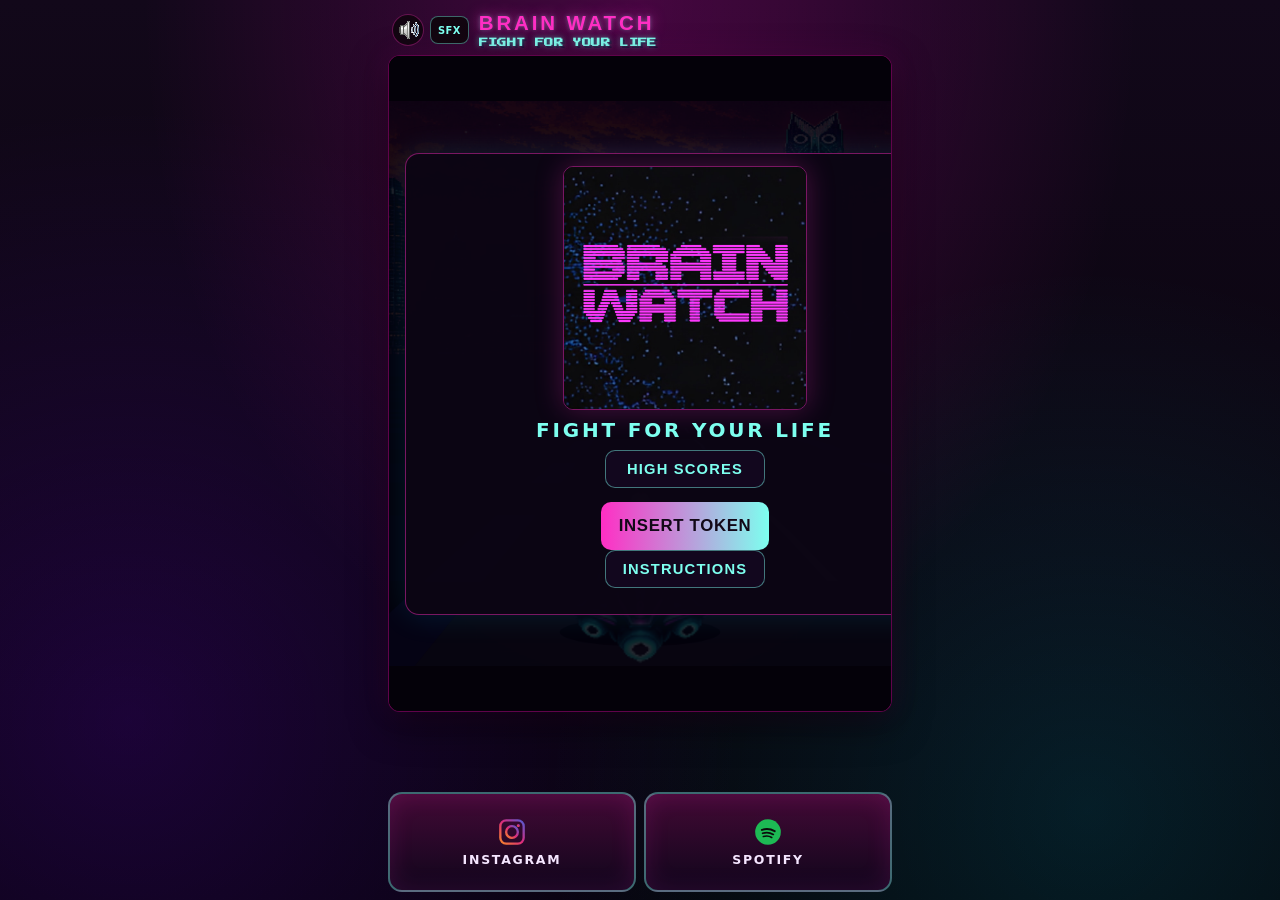
==== game.html @ 7745c746 "Deploy FFYL sega52 (2026-09-28 18:47 CDT)" ====
<!DOCTYPE html>
<html lang="en">
<head>
  <meta charset="utf-8">
  <meta name="viewport" content="width=device-width, initial-scale=1, maximum-scale=1, user-scalable=no, viewport-fit=cover">
  <meta name="apple-mobile-web-app-capable" content="yes">
  <meta name="mobile-web-app-capable" content="yes">
  <meta http-equiv="Cache-Control" content="no-cache, no-store, must-revalidate" />
  <meta http-equiv="Pragma" content="no-cache" />
  <meta name="theme-color" content="#0a0508">
  <link rel="icon" href="data:,">
  <title>BRAIN WATCH — Fight For Your Life (Sega Pixel) · city</title>
  <link rel="preconnect" href="https://fonts.googleapis.com">
  <link rel="preconnect" href="https://fonts.gstatic.com" crossorigin>
  <!-- sega47: Google Font is NON-render-blocking (a slow/hung fonts.googleapis.com request used to block every
       script on iPhone → stuck on LOADING forever). Falls back to the system font until it arrives. -->
  <link href="https://fonts.googleapis.com/css2?family=Press+Start+2P&display=swap" rel="stylesheet" media="print" onload="this.media='all'">
  <link rel="stylesheet" href="styles/game.css?v=sega52">
</head>
<body>
  <main class="app-shell" id="app">
    <header class="topbar">
      <div class="topbar-branding">
        <div id="audioToggles" class="audio-toggles" aria-label="Audio toggles">
          <span id="muteMusic" class="mute-btn" title="Mute music" role="button" tabindex="0" aria-label="Mute music"></span>
          <span id="muteSfx" class="mute-btn mute-sfx" title="Mute SFX" role="button" tabindex="0" aria-label="Mute SFX">SFX</span>
        </div>
        <div class="brand">
          <p class="brand-title">BRAIN WATCH</p>
          <h1 class="brand-song">FIGHT FOR YOUR LIFE</h1>
        </div>
      </div>
      <div class="hud-compact" id="hud">
        <span class="chip">SCORE <strong id="score_value">0</strong></span>
        <span class="chip led-speed">SPD <strong id="speed_led">000</strong></span>
        <span class="chip">DEATHS <strong id="deaths_value">0</strong></span>
      </div>
    </header>

    <button id="pauseButton" class="pause-btn pause-btn-float hidden" type="button" aria-label="Pause">PAUSE</button>
    <section class="stage" aria-label="Race stage">
      <div class="meters" aria-hidden="true">
        <div class="meter integrity-meter" title="Health">
          <span class="meter-label">HEALTH</span>
          <span id="health_fill"></span>
        </div>
        <div class="meter power-meter" title="Power">
          <span class="meter-label">POWER</span>
          <span id="power_fill"></span>
        </div>
      </div>
      <canvas id="canvas" width="640" height="720">
        Your browser does not support HTML5 canvas.
      </canvas>
      <div id="instructionBanner" class="instruction-banner hidden"></div>
      <div id="eventFeed" class="event-feed"></div>
      <div id="countdown" class="countdown hidden">3</div>
      <div id="deathFlash" class="death-flash hidden" aria-hidden="true">DEATH</div>
      <div id="bgChip" class="bg-chip" aria-hidden="true">DUSK</div>
      <div id="musicBuffering" class="music-buffering hidden" aria-live="polite">BUFFERING MUSIC</div>
      <div id="finaleFx" class="finale-fx hidden" aria-hidden="true">
        <div class="finale-blood" aria-hidden="true"></div>
        <div class="finale-flames" aria-hidden="true"></div>
      </div>

      <div id="finaleKaraoke" class="finale-karaoke hidden" aria-live="polite">
        <div id="karaokeArt" class="karaoke-art" aria-hidden="true"></div>
        <video id="karaokeVideo" class="karaoke-video" muted playsinline preload="auto" aria-hidden="true"></video>
        <div class="karaoke-copy">
          <div id="karaokeCurrent" class="karaoke-line current"></div>
          <div id="karaokeNext" class="karaoke-line next"></div>
        </div>
      </div>

      <div id="phaseOverlay" class="overlay">
        <div class="overlay-card menu-title" id="overlayCard">
          <img id="titleLogo" class="title-logo" src="images/title-brain-watch.jpg?v=sega52" alt="BRAIN WATCH" width="640" height="400" />
          <h2 id="overlayTitle">FIGHT FOR YOUR LIFE</h2>
          <button id="highScoresButton" class="secondary-btn" type="button">HIGH SCORES</button>
          <ol id="highScoreList" class="high-score-list hidden" aria-label="Top 3 high scores"></ol>
          <div id="initialsEntry" class="initials-entry hidden">
            <p class="initials-label">NEW HIGH SCORE — NAME (20)</p>
            <div class="initials-row">
              <input id="initialsInput" class="initials-input" maxlength="20" autocomplete="off" autocapitalize="characters" enterkeyhint="done" inputmode="text" spellcheck="false" placeholder="YOUR NAME" />
              <button id="initialsSave" class="primary-btn" type="button">SAVE</button>
            </div>
          </div>
          <p id="overlayMessage" class="overlay-message hidden"></p>
          <button id="insertTokenButton" class="primary-btn" type="button" disabled>LOADING…</button>
          <button id="overlayButton" class="primary-btn hidden" type="button" disabled hidden aria-hidden="true">MAIN MENU</button>
          <button id="instructionsButton" class="secondary-btn" type="button">INSTRUCTIONS</button>
        </div>
      </div>

      <div id="instructionsModal" class="modal-overlay hidden" aria-hidden="true">
        <div class="modal-card" role="dialog" aria-labelledby="instructionsTitle">
          <h2 id="instructionsTitle">INSTRUCTIONS</h2>
          <div id="instructionsBody" class="modal-body"></div>
          <button id="instructionsClose" class="primary-btn" type="button">CLOSE</button>
        </div>
      </div>

      <div id="pauseTsPanel" class="pause-ts-panel hidden" aria-hidden="true">
        <div class="pause-ts-card">
          <p id="pauseTsDisplay" class="pause-ts-display">TS: 0 @ 0:00:00</p>
          <button id="pauseTsSend" class="primary-btn" type="button">SEND TS</button>
          <button id="pauseTsTrainer" class="secondary-btn" type="button">TRAINER</button>
          <button id="pauseTsClose" class="secondary-btn" type="button">CLOSE</button>
        </div>
      </div>

      <div id="trainerPanel" class="trainer-panel hidden" aria-hidden="true">
        <div class="trainer-card">
          <div class="trainer-head">
            <h3>TRAINER</h3>
            <button id="trainerCloseTop" class="secondary-btn" type="button">CLOSE</button>
          </div>
          <div id="trainerToggles" class="trainer-toggles"></div>
          <button id="trainerClose" class="primary-btn" type="button">CLOSE</button>
        </div>
      </div>

      <div id="hqToast" class="hq-toast hidden" aria-live="polite">Timestamp sent to HQ</div>

      <button id="tsButton" class="ts-btn hidden" type="button">TS</button>
    </section>

    <section id="lyrics" aria-live="polite">
      <div id="lyric-current" class="lyric-line current">&nbsp;</div>
      <div id="lyric-next" class="lyric-line next">&nbsp;</div>
    </section>

    <nav class="touch-controls hidden" id="laneControls" aria-label="Lane controls">
      <button class="touch-btn" data-lane="0" type="button" id="btn-left" aria-label="Move left">
        <span class="arrow">←</span>
        <span class="label">LEFT</span>
      </button>
      <button class="touch-btn" data-lane="1" type="button" id="btn-right" aria-label="Move right">
        <span class="arrow">→</span>
        <span class="label">RIGHT</span>
      </button>
    </nav>

    <nav class="social-links" id="socialLinks" aria-label="BRAIN WATCH links">
      <a class="social-btn social-ig" href="https://www.instagram.com/brain.watch.band/" target="_blank" rel="noopener noreferrer">
        <img src="images/icon-instagram.svg?v=sega52" alt="" width="28" height="28" />
        <span class="label">INSTAGRAM</span>
      </a>
      <a class="social-btn social-spotify" href="https://open.spotify.com/artist/7Bf3DViunl3JIsoKhhNIOE" target="_blank" rel="noopener noreferrer">
        <img src="images/icon-spotify.svg?v=sega52" alt="" width="28" height="28" />
        <span class="label">SPOTIFY</span>
      </a>
    </nav>

    <!-- Hidden legacy hooks so UI refs stay safe -->
    <div class="sr-only" aria-hidden="true">
      <span id="powerups_value">0</span>
      <span id="health_text">100%</span>
      <span id="player_handle">BRAIN WATCH</span>
      <span id="player_handle_record">BRAIN WATCH</span>
      <span id="nitro_value">0</span>
      <span id="nitro_fill"></span>
      <span id="combo_value">x1</span>
      <span id="level_value">1</span>
      <span id="lap_value">1</span>
      <span id="speed_value">0</span>
      <span id="session_score">0</span>
      <span id="session_distance">0</span>
      <span id="session_time">00:00</span>
      <span id="session_rank">Survivor</span>
      <span id="best_score_value">0</span>
      <span id="best_distance_value">0</span>
      <span id="best_time_value">00:00</span>
      <span id="best_lap_value">--</span>
      <button id="startButton" class="hidden" type="button" hidden aria-hidden="true">Start</button>
      <button id="restartButton" class="hidden" type="button" hidden aria-hidden="true">Restart</button>
    </div>
  </main>

  <!-- sega44: src attached by MusicLoader once the small critical art set is in (or ~7.5s safety); streams, relative URL -->
  <audio id="music" data-src="audio.mp3" preload="auto" playsinline webkit-playsinline muted></audio>

  <script>
  // sega47: hard LOADING watchdog (plain ES5, runs before the game). If Start is still disabled after
  // ~9 s — any late error, hung image or media promise — force-unlock it. If the game never booted,
  // offer a tap-to-reload instead of an eternal LOADING.
  (function () {
    var t0 = Date.now();
    var iv = setInterval(function () {
      var b = document.getElementById("insertTokenButton");
      if (!b) return;
      if (!b.disabled) { clearInterval(iv); return; }
      if (Date.now() - t0 < 9000) return;
      clearInterval(iv);
      var ns = window.ApexRacer || {}, st = window.__ffylState;
      if (st && !st.assetsReady) {
        try { if (window.MusicLoader) MusicLoader.attach(); } catch (e0) {}
        st.assetsReady = true;
        st._watchdogUnlock = true;
        try { if (ns.UI && ns.UI.onAssetsReady) ns.UI.onAssetsReady(st); } catch (e1) {}
      }
      if (b.disabled && !st) {
        b.textContent = "TAP TO RELOAD";
        b.disabled = false;
        b.onclick = function () { location.reload(); };
      } else if (b.disabled) {
        b.disabled = false;
        b.textContent = "INSERT TOKEN";
      }
    }, 500);
  })();
  </script>
  <script src="common.js?v=sega52"></script>
  <script src="src/game/lyrics.js?v=sega52"></script>
  <script src="src/game/scenery.js?v=sega52"></script>
  <script src="src/game/sections.js?v=sega52"></script>
  <script src="src/game/config.js?v=sega52"></script>
  <script src="src/game/state.js?v=sega52"></script>
  <script src="src/game/track.js?v=sega52"></script>
  <script src="src/game/traffic.js?v=sega52"></script>
  <script src="src/game/fx.js?v=sega52"></script>
  <script src="src/game/brains.js?v=sega52"></script>
  <script src="src/game/renderer.js?v=sega52"></script>
  <script src="src/game/gameplay.js?v=sega52"></script>
  <script src="src/game/sfx.js?v=sega52"></script>
  <script src="src/game/ui.js?v=sega52"></script>
  <script src="src/game/sega31.js?v=sega52"></script>
  <script src="src/game/sega31x.js?v=sega52"></script>
  <script src="src/game/app.js?v=sega52"></script>
</body>
</html>
---- styles/game.css ----
/* utility */
.hidden {
  display: none !important;
}

:root {
  --bg-1: #050308;
  --bg-2: #12081a;
  --surface: rgba(10, 5, 18, 0.92);
  --line: rgba(255, 0, 200, 0.35);
  --text: #f5e6ff;
  --muted: #b89ac8;
  --accent: #ff2ec4;
  --accent-2: #7dffef;
  --accent-3: #b44dff;
  --good: #3dd68c;
  --danger: #ff3355;
  --shadow: 0 12px 36px rgba(0, 0, 0, 0.55);
  --safe-bottom: env(safe-area-inset-bottom, 0px);
}

* { box-sizing: border-box; }

html, body {
  margin: 0;
  height: 100%;
  overflow: hidden;
  touch-action: manipulation;
  -webkit-user-select: none;
  user-select: none;
  background: #050308;
  color: var(--text);
  font-family: "Trebuchet MS", "Segoe UI", system-ui, sans-serif;
}

body {
  min-height: 100dvh;
  background:
    radial-gradient(ellipse at 50% 0%, rgba(255, 0, 200, 0.22), transparent 55%),
    radial-gradient(circle at 85% 90%, rgba(0, 220, 255, 0.12), transparent 40%),
    radial-gradient(circle at 10% 80%, rgba(120, 0, 255, 0.18), transparent 45%),
    linear-gradient(180deg, var(--bg-2), var(--bg-1));
}

.sr-only {
  position: absolute !important;
  width: 1px; height: 1px;
  padding: 0; margin: -1px;
  overflow: hidden; clip: rect(0,0,0,0);
  white-space: nowrap; border: 0;
}

.app-shell {
  height: 100dvh;
  max-height: 100dvh;
  width: min(520px, 100vw);
  margin: 0 auto;
  display: grid;
  grid-template-rows: auto minmax(0, 1fr) auto auto;
  gap: 0;
  padding: 8px 8px calc(8px + var(--safe-bottom));
}

.app-shell.karaoke-active {
  grid-template-rows: 0 minmax(0, 1fr) 0 0;
  padding: 0;
  width: 100vw;
  max-width: 100vw;
}

.app-shell.karaoke-active .topbar,
.app-shell.karaoke-active #lyrics,
.app-shell.karaoke-active .touch-controls,
.app-shell.karaoke-active .social-links {
  display: none !important;
}

.app-shell.karaoke-active .stage {
  border: none;
  border-radius: 0;
  height: 100dvh;
}

.topbar {
  display: flex;
  align-items: flex-start;
  justify-content: space-between;
  gap: 8px;
  padding: 4px 4px 6px;
}

.topbar-branding {
  display: flex;
  align-items: flex-start;
  gap: 10px;
  min-width: 0;
  flex: 1;
}

.topbar-branding .brand {
  min-width: 0;
}

.eyebrow {
  margin: 0;
  color: var(--accent);
  font-size: clamp(1.05rem, 4.8vw, 1.45rem);
  letter-spacing: 0.12em;
  text-transform: uppercase;
  font-weight: 900;
  text-shadow: 0 0 14px rgba(255, 46, 196, 0.65);
  line-height: 1.1;
}

.brand h1 {
  margin: 2px 0 0;
  font-size: clamp(0.72rem, 2.8vw, 0.92rem);
  line-height: 1.2;
  font-weight: 700;
  letter-spacing: 0.06em;
  text-transform: uppercase;
  color: var(--muted);
}

.hud-compact {
  display: flex;
  flex-wrap: wrap;
  gap: 4px;
  justify-content: flex-end;
  max-width: 58%;
}

.chip {
  padding: 4px 7px;
  border-radius: 999px;
  border: 1px solid rgba(125, 255, 239, 0.35);
  background: rgba(8, 4, 16, 0.75);
  font-size: 0.68rem;
  color: var(--muted);
  white-space: nowrap;
}

.chip strong {
  color: var(--text);
  margin-left: 3px;
}

.stage {
  position: relative;
  border: 1px solid var(--line);
  border-radius: 12px;
  overflow: hidden;
  background: #0a0508;
  box-shadow: var(--shadow), 0 0 28px rgba(255, 0, 200, 0.12);
  min-height: 0;
  /* sega31r: letterbox so full 640×720 world stays visible (no L/R crop) */
  display: flex;
  align-items: center;
  justify-content: center;
}

.integrity-meter { /* in .meters */ }

.integrity-meter span {
  display: block;
  height: 100%;
  width: 0%;
  background: linear-gradient(90deg, var(--danger), var(--accent-2));
  transition: width 120ms ease-out;
}

#canvas {
  display: block;
  width: 100%;
  height: 100%;
  /* sega31r: contain + center — fit-visible letterbox (was cover crop) */
  object-fit: contain;
  object-position: center;
  background: #1a0a12;
  filter: saturate(0.7) brightness(0.78) contrast(1.12) hue-rotate(-8deg);
}

.instruction-banner {
  position: absolute;
  left: 8px;
  right: 8px;
  top: 14px;
  z-index: 7;
  padding: 10px 12px;
  border-radius: 10px;
  text-align: center;
  font-size: clamp(0.82rem, 3.4vw, 1rem);
  font-weight: 800;
  letter-spacing: 0.02em;
  color: #fff;
  background: linear-gradient(90deg, rgba(80, 0, 60, 0.88), rgba(0, 40, 70, 0.88));
  border: 1px solid rgba(125, 255, 239, 0.45);
  box-shadow: 0 0 18px rgba(255, 46, 196, 0.25);
  opacity: 0;
  pointer-events: none;
  transition: opacity 140ms ease-out;
}

.instruction-banner.on { opacity: 1; }
.instruction-banner.on.howto-quiet { /* opacity set inline from config.howtoBannerOpacity */ }
.instruction-banner.hidden { display: none; }

.event-feed {
  position: absolute;
  left: 10px;
  bottom: 10px;
  z-index: 6;
  padding: 6px 9px;
  border-radius: 8px;
  background: rgba(0, 0, 0, 0.72);
  border: 1px solid rgba(255, 46, 196, 0.45);
  font-size: 0.8rem;
  opacity: 0;
  transition: opacity 120ms ease-out;
  pointer-events: none;
}

.event-feed.on { opacity: 1; }

.overlay {
  position: absolute;
  inset: 0;
  background: rgba(5, 2, 12, 0.78);
  display: grid;
  place-items: center;
  z-index: 30;
  padding: 16px;
}

.overlay.hidden { display: none; }

.overlay-card {
  width: min(96vw, 560px);
  max-height: min(88dvh, 88vh);
  overflow-y: auto;
  -webkit-overflow-scrolling: touch;
  background: rgba(12, 6, 20, 0.96);
  border: 1px solid rgba(255, 46, 196, 0.45);
  border-radius: 14px;
  text-align: center;
  padding: 22px 18px;
  box-shadow: 0 0 32px rgba(0, 220, 255, 0.12);
}

.overlay-kicker {
  margin: 0;
  color: var(--accent);
  font-size: 0.75rem;
  letter-spacing: 0.12em;
  text-transform: uppercase;
  font-weight: 800;
}

.overlay-card h2 {
  margin: 8px 0 10px;
  font-size: clamp(1.3rem, 5vw, 1.75rem);
}

.overlay-card p {
  margin: 0 0 16px;
  color: var(--muted);
  line-height: 1.45;
  font-size: 0.92rem;
}

#overlayMessage {
  white-space: pre-line;
  text-align: left;
  font-size: 0.82rem;
}

button {
  border: 1px solid var(--line);
  color: var(--text);
  background: rgba(30, 12, 28, 0.9);
  padding: 10px 14px;
  border-radius: 10px;
  cursor: pointer;
  font-weight: 700;
  font-size: 0.95rem;
  -webkit-tap-highlight-color: transparent;
}

.primary-btn {
  background: linear-gradient(90deg, #ff2ec4, #7dffef);
  border: none;
  color: #120818;
  min-width: 160px;
  padding: 14px 18px;
  font-size: 1.05rem;
  letter-spacing: 0.04em;
}

.countdown {
  position: absolute;
  inset: auto 0 42% 0;
  margin: auto;
  width: 120px;
  text-align: center;
  z-index: 10;
  color: white;
  font-size: clamp(2.4rem, 10vw, 3.8rem);
  font-weight: 900;
  text-shadow: 0 0 22px rgba(255, 46, 196, 0.85);
}

.countdown.hidden { display: none; }

.audio-toggles {
  position: relative;
  top: auto;
  right: auto;
  z-index: 35;
  display: flex;
  gap: 6px;
  align-items: center;
  flex-shrink: 0;
  padding-top: 2px;
}

.mute-btn,
#muteMusic {
  width: 32px;
  height: 32px;
  cursor: pointer;
  border-radius: 50%;
  background: url("../images/mute.png") 0 0;
  background-color: rgba(10, 5, 8, 0.75);
  border: 1px solid rgba(255, 46, 196, 0.35);
  display: inline-block;
  -webkit-tap-highlight-color: transparent;
}

.mute-btn.on,
#muteMusic.on { background-position: -32px 0; }

.mute-btn.mute-sfx,
#muteSfx {
  width: auto;
  min-width: 36px;
  height: 28px;
  border-radius: 8px;
  background-image: none;
  background-color: rgba(10, 5, 8, 0.8);
  color: #7dffef;
  font-size: 0.62rem;
  font-weight: 800;
  letter-spacing: 0.04em;
  line-height: 28px;
  text-align: center;
  padding: 0 7px;
  border: 1px solid rgba(125, 255, 239, 0.4);
}

#muteSfx.on {
  background-position: 0 0;
  color: #ff7ab8;
  border-color: rgba(255, 46, 196, 0.55);
  text-decoration: line-through;
  opacity: 0.85;
}

/* ---- Finale karaoke: nearly full viewport, huge lyric text ---- */
.finale-karaoke {
  position: absolute;
  inset: 0;
  z-index: 20;
  display: grid;
  place-items: center;
  background: #050308;
  overflow: hidden;
}

.finale-karaoke.hidden { display: none; }

.karaoke-art {
  position: absolute;
  inset: 0;
  background-size: contain;
  background-position: center;
  background-repeat: no-repeat;
  opacity: 0;
  transform: none;
  background-color: #050308;
  transition: opacity 280ms ease-out;
  filter: saturate(1.15) contrast(1.05);
}

.karaoke-art.on {
  opacity: 1;
}

.karaoke-art::after {
  content: "";
  position: absolute;
  inset: 0;
  background:
    linear-gradient(180deg, rgba(5, 2, 12, 0.35), rgba(5, 2, 12, 0.72) 70%, rgba(5, 2, 12, 0.88));
}

.karaoke-copy {
  position: relative;
  z-index: 2;
  width: min(96vw, 920px);
  padding: 4vh 3vw;
  text-align: center;
  display: flex;
  flex-direction: column;
  gap: 1.2vh;
  justify-content: center;
  min-height: 70vh;
}

.karaoke-line {
  margin: 0;
  line-height: 1.12;
  text-shadow:
    0 0 18px rgba(255, 46, 196, 0.55),
    0 0 28px rgba(125, 255, 239, 0.35),
    0 4px 18px rgba(0, 0, 0, 0.9);
}

.karaoke-line.current {
  font-size: clamp(1.6rem, 7.5vw, 4.2rem);
  font-weight: 900;
  letter-spacing: 0.01em;
  color: #ffffff;
  /* readable lyric lines over neon art cards — no narration chrome */
}

.karaoke-line.next {
  font-size: clamp(1.05rem, 4.2vw, 2rem);
  font-weight: 700;
  color: rgba(245, 230, 255, 0.72);
}

#lyrics {
  padding: 8px 6px 4px;
  text-align: center;
  min-height: 4.6rem;
  display: flex;
  flex-direction: column;
  justify-content: center;
  gap: 2px;
}

.lyric-line {
  margin: 0;
  line-height: 1.25;
  text-shadow: 0 2px 12px rgba(0, 0, 0, 0.85);
}

.lyric-line.current {
  font-size: clamp(1.15rem, 4.8vw, 1.55rem);
  font-weight: 800;
  color: #fff;
}

.lyric-line.current.flash {
  animation: lyricPulse 0.35s ease-out;
}

.lyric-line.next {
  font-size: clamp(0.78rem, 3.2vw, 0.95rem);
  color: var(--muted);
  opacity: 0.75;
}

@keyframes lyricPulse {
  from { transform: scale(1.04); color: var(--accent-2); }
  to { transform: scale(1); color: #fff; }
}

.touch-controls {
  display: grid;
  grid-template-columns: 1fr 1fr;
  gap: 8px;
  padding: 6px 0 0;
  width: 100%;
  touch-action: none; /* sega31g: allow finger slide between LEFT/RIGHT */
}

.touch-btn {
  min-height: 88px;
  border-radius: 14px;
  border: 2px solid rgba(125, 255, 239, 0.4);
  background:
    linear-gradient(180deg, rgba(70, 10, 55, 0.95), rgba(16, 6, 28, 0.98));
  display: flex;
  flex-direction: column;
  align-items: center;
  justify-content: center;
  gap: 2px;
  font-size: 1rem;
  color: var(--text);
  box-shadow: inset 0 0 24px rgba(255, 46, 196, 0.14);
}

.touch-btn .arrow {
  font-size: 1.8rem;
  line-height: 1;
  color: var(--accent-2);
}

.touch-btn .label {
  letter-spacing: 0.18em;
  font-size: 0.85rem;
  font-weight: 900;
}

.touch-btn:active,
.touch-btn.active {
  background: linear-gradient(180deg, rgba(140, 20, 100, 1), rgba(30, 10, 40, 1));
  border-color: var(--accent);
  transform: scale(0.98);
}

@media (min-height: 820px) {
  .touch-btn { min-height: 100px; }
}

@media (max-height: 640px) {
  .touch-btn { min-height: 72px; }
  #lyrics { min-height: 3.4rem; padding-top: 4px; }
  .lyric-line.current { font-size: 1.05rem; }
  .karaoke-line.current { font-size: clamp(1.7rem, 8vw, 3.2rem); }
}


.karaoke-video {
  position: absolute;
  left: 0;
  top: 0;
  width: 100%;
  height: 100%;
  max-width: 100%;
  max-height: 100%;
  object-fit: contain;
  object-position: center center;
  background: #050308;
  opacity: 0;
  pointer-events: none;
  z-index: 1;
  transform: none;
}
.finale-karaoke.video-active {
  background: #050308;
}
.karaoke-video.on { opacity: 1; }
.finale-karaoke.video-active .karaoke-art { opacity: 0 !important; }
/* Sax reel: no lyric/overlay chrome — only the contained Instagram video */
.finale-karaoke.video-active .karaoke-copy {
  display: none !important;
}


.chip.led-speed strong,
#speed_led {
  font-variant-numeric: tabular-nums;
  font-family: "Courier New", Courier, monospace;
  letter-spacing: 0.08em;
  color: #7dffef;
  text-shadow: 0 0 8px rgba(125, 255, 239, 0.85), 0 0 2px #7dffef;
}

.death-flash {
  position: absolute;
  inset: 0;
  z-index: 25;
  display: grid;
  place-items: center;
  pointer-events: none;
  background: rgba(40, 0, 0, 0.55);
  color: #ff2ec4;
  font-size: clamp(4rem, 22vw, 9rem);
  font-weight: 900;
  letter-spacing: 0.08em;
  text-shadow:
    0 0 24px rgba(255, 46, 196, 0.95),
    0 0 48px rgba(255, 0, 60, 0.7),
    0 6px 20px rgba(0, 0, 0, 0.9);
  opacity: 0;
  transition: opacity 120ms ease-out;
}
.death-flash.on {
  opacity: 1;
}
.death-flash.hidden { display: none; }


.title-logo {
  display: block;
  width: min(100%, 240px);
  height: auto;
  max-height: 32vh;
  object-fit: contain;
  margin: 0 auto 10px;
  border-radius: 10px;
  border: 1px solid rgba(255, 46, 196, 0.45);
  box-shadow: 0 0 28px rgba(255, 46, 196, 0.25);
  image-rendering: auto;
}
.title-logo.hidden { display: none; }
.overlay-card.menu-title .title-kicker { display: none; }
.overlay-card.menu-title #overlayTitle {
  margin-top: 0;
  font-size: clamp(1.05rem, 4vw, 1.35rem);
  letter-spacing: 0.06em;
  color: #7dffef;
}


.meters .integrity-meter,
.meters .power-meter { display: block; }
.meters {
  position: absolute;
  left: 10px;
  right: 10px;
  top: 8px;
  z-index: 6;
  display: grid;
  gap: 5px;
  pointer-events: none;
}
.meter {
  position: relative;
  height: 12px;
  border-radius: 999px;
  background: rgba(0,0,0,0.45);
  border: 1px solid rgba(255,46,196,0.35);
  overflow: hidden;
}
.meter-label {
  position: absolute;
  left: 8px;
  top: 50%;
  transform: translateY(-50%);
  z-index: 2;
  font-family: "Press Start 2P", "Courier New", monospace;
  font-size: 7px;
  letter-spacing: 0.08em;
  color: rgba(255,255,255,0.92);
  text-shadow: 0 0 4px rgba(0,0,0,0.9), 1px 1px 0 #1a0530;
  pointer-events: none;
  line-height: 1;
}
.power-meter {
  height: 8px;
  border-color: rgba(125,255,239,0.4);
}
.integrity-meter #health_fill,
#health_fill {
  display: block;
  position: relative;
  z-index: 1;
  height: 100%;
  width: 0%;
  background: linear-gradient(90deg, #ff2ec4, #ff6ad5);
}
#power_fill {
  display: block;
  position: relative;
  z-index: 1;
  height: 100%;
  width: 0%;
  background: linear-gradient(90deg, #1ad1ff, #7dffef);
}
/* old absolute meter override */
.stage > .meter.integrity-meter { display: none; } /* legacy absolute meters only */

.overlay-card.menu-title {
  padding-top: 16px;
}
.overlay-card.menu-title .title-kicker,
.overlay-card.menu-title .overlay-kicker { display: none !important; }
.overlay-card.menu-title #overlayTitle {
  margin: 4px 0 10px;
  font-size: clamp(1rem, 4.2vw, 1.25rem);
  letter-spacing: 0.14em;
  color: #7dffef;
  text-transform: uppercase;
}
.overlay-message.hidden,
.initials-entry.hidden,
.title-logo.hidden { display: none !important; }
.high-score-list {
  list-style: none;
  margin: 0 0 14px;
  padding: 0;
  width: min(100%, 280px);
  margin-left: auto;
  margin-right: auto;
  text-align: left;
}
.high-score-list li {
  display: grid;
  grid-template-columns: 28px 1fr auto;
  gap: 8px;
  padding: 6px 8px;
  border: 1px solid rgba(255,46,196,0.25);
  border-radius: 8px;
  margin-bottom: 6px;
  font-weight: 800;
  font-variant-numeric: tabular-nums;
  background: rgba(0,0,0,0.35);
}
.high-score-list .rank { color: #7dffef; }
.high-score-list .initials { letter-spacing: 0.04em; max-width: 14rem; overflow: hidden; text-overflow: ellipsis; white-space: nowrap; }
.high-score-list .pts { color: #ff2ec4; }
.initials-entry { margin: 0 0 12px; }
.initials-label { margin: 0 0 8px; color: #ffd24a; font-weight: 800; letter-spacing: 0.08em; }
.initials-input {
  width: min(18rem, 86vw);
  text-align: center;
  font-size: 1.15rem;
  font-weight: 900;
  letter-spacing: 0.06em;
  text-transform: uppercase;
  padding: 10px 8px;
  border-radius: 10px;
  border: 1px solid rgba(125,255,239,0.5);
  background: #0a0610;
  color: #fff;
  margin-bottom: 10px;
}


/* Hide SCORE/SPD/DEATHS + health/power until gameplay starts */
.app-shell:not(.playing) .hud-compact,
.app-shell:not(.playing) .meters {
  visibility: hidden;
  opacity: 0;
  pointer-events: none;
}
.app-shell.playing .hud-compact,
.app-shell.playing .meters {
  visibility: visible;
  opacity: 1;
}

/* Title card: keep START visible on short phones */
.overlay {
  align-items: center;
  overflow-y: auto;
  -webkit-overflow-scrolling: touch;
}
.overlay-card.menu-title {
  padding: 12px 14px 16px;
  max-height: min(92vh, 100%);
  overflow: visible;
  display: flex;
  flex-direction: column;
  align-items: center;
}
.overlay-card.menu-title .title-logo {
  width: min(72vw, 220px);
  max-height: 28vh;
  object-fit: contain;
  margin: 0 auto 8px;
}
.overlay-card.menu-title #overlayTitle {
  margin: 0 0 8px;
  flex-shrink: 0;
}
.overlay-card.menu-title .high-score-list {
  margin: 0 0 10px;
  flex-shrink: 1;
  overflow: hidden;
}
.overlay-card.menu-title .primary-btn,
.overlay-card.menu-title #overlayButton,
.overlay-card.menu-title #insertTokenButton {
  flex-shrink: 0;
  margin-top: 4px;
  position: sticky;
  bottom: 0;
  z-index: 2;
}


.initials-entry {
  width: 100%;
  max-width: 420px;
}
.initials-row {
  display: flex;
  gap: 10px;
  align-items: center;
  justify-content: center;
  flex-wrap: wrap;
}
.initials-row .initials-input {
  margin-bottom: 0;
}
.initials-row .primary-btn {
  min-width: 100px;
  padding: 12px 14px;
}
.overlay-card:not(.menu-title) #overlayTitle {
  font-size: clamp(1.15rem, 5vw, 1.6rem);
}
.overlay-card .primary-btn#overlayButton {
  margin-top: 8px;
  width: min(100%, 280px);
}


.bg-chip {
  position: absolute;
  top: 10px;
  left: 10px;
  z-index: 28;
  padding: 4px 8px;
  border-radius: 8px;
  font-size: 0.65rem;
  font-weight: 800;
  letter-spacing: 0.12em;
  color: #7dffef;
  background: rgba(0,0,0,0.55);
  border: 1px solid rgba(125,255,239,0.35);
  pointer-events: none;
}
.bg-chip.hidden { display: none !important; }


/* Protect… lyrics rise from bottom of stage */
.karaoke-line.current.scroll-up {
  animation: lyricRise 2.6s cubic-bezier(0.16, 0.84, 0.28, 1) forwards;
  will-change: transform, opacity;
}
@keyframes lyricRise {
  from {
    transform: translateY(48vh);
    opacity: 0;
  }
  18% {
    opacity: 1;
  }
  to {
    transform: translateY(0);
    opacity: 1;
  }
}


.end-score {
  display: block;
  margin: 4px 0 10px;
  font-size: clamp(1.55rem, 7.5vw, 2.15rem);
  font-weight: 900;
  letter-spacing: 0.06em;
  color: #fff;
  text-shadow:
    0 0 12px rgba(255, 46, 196, 0.95),
    0 0 28px rgba(125, 255, 239, 0.65),
    0 2px 0 #ff2ec4;
}
.end-stats {
  display: block;
  font-size: 0.85rem;
  color: #ffd6f0;
  line-height: 1.45;
}
#overlayMessage {
  text-align: center;
}


/* PLAY AGAIN pin — always reachable on end screen */
.overlay-card #overlayButton {
  flex-shrink: 0;
  display: inline-block;
  margin-top: 12px;
  position: sticky;
  bottom: 8px;
  z-index: 5;
}
.overlay-card #overlayButton.hidden,
.overlay-card.menu-title #overlayButton,
.overlay-card.menu-title #overlayButton.hidden {
  display: none !important; /* sega31e: menu uses only INSERT TOKEN→START GAME */
}
.overlay-card {
  padding-bottom: 20px;
}


/* ---- sega17: social links replace LEFT/RIGHT on menu + end ---- */
.social-links {
  display: grid;
  grid-template-columns: 1fr 1fr;
  gap: 8px;
  padding: 6px 0 0;
  width: 100%;
}
.social-links.hidden { display: none !important; }
.touch-controls.hidden { display: none !important; }

.social-btn {
  min-height: 88px;
  border-radius: 14px;
  border: 2px solid rgba(125, 255, 239, 0.4);
  background:
    linear-gradient(180deg, rgba(70, 10, 55, 0.95), rgba(16, 6, 28, 0.98));
  display: flex;
  flex-direction: column;
  align-items: center;
  justify-content: center;
  gap: 6px;
  text-decoration: none;
  color: var(--text);
  box-shadow: inset 0 0 24px rgba(255, 46, 196, 0.14);
  -webkit-tap-highlight-color: transparent;
}
.social-btn img {
  width: 28px;
  height: 28px;
  display: block;
}
.social-btn .label {
  letter-spacing: 0.14em;
  font-size: 0.78rem;
  font-weight: 900;
}
.social-btn.social-ig:active,
.social-btn.social-spotify:active {
  transform: scale(0.98);
  border-color: var(--accent);
}
@media (min-height: 820px) {
  .social-btn { min-height: 100px; }
}
@media (max-height: 640px) {
  .social-btn { min-height: 72px; }
}

.secondary-btn {
  background: rgba(20, 8, 32, 0.92);
  border: 1px solid rgba(125, 255, 239, 0.45);
  color: #7dffef;
  min-width: 160px;
  padding: 10px 14px;
  font-size: 0.92rem;
  letter-spacing: 0.08em;
  font-weight: 800;
  margin: 0 0 10px;
}
.secondary-btn.hidden { display: none !important; }
.overlay-card.menu-title .secondary-btn {
  flex-shrink: 0;
}

/* Hide high-score list until HIGH SCORES toggled (menu) */
.high-score-list.hidden { display: none !important; }

/* ---- sega17: Protect finale arcade FX ---- */
.finale-fx {
  position: absolute;
  inset: 0;
  z-index: 22;
  pointer-events: none;
  overflow: hidden;
}
.finale-fx.hidden { display: none !important; }

.finale-blood {
  position: absolute;
  left: 0; right: 0; top: 0;
  height: 38%;
  background:
    radial-gradient(ellipse 18% 55% at 12% 0%, rgba(180,0,30,0.95) 0%, rgba(180,0,30,0) 70%),
    radial-gradient(ellipse 14% 70% at 28% 0%, rgba(220,10,40,0.9) 0%, rgba(220,10,40,0) 72%),
    radial-gradient(ellipse 20% 60% at 48% 0%, rgba(160,0,24,0.92) 0%, rgba(160,0,24,0) 70%),
    radial-gradient(ellipse 12% 80% at 66% 0%, rgba(255,20,50,0.88) 0%, rgba(255,20,50,0) 74%),
    radial-gradient(ellipse 16% 58% at 82% 0%, rgba(190,0,28,0.9) 0%, rgba(190,0,28,0) 70%),
    radial-gradient(ellipse 10% 90% at 94% 0%, rgba(140,0,20,0.85) 0%, rgba(140,0,20,0) 76%);
  animation: bloodDrip 2.8s ease-in-out infinite alternate;
  filter: saturate(1.25);
  mix-blend-mode: screen;
  opacity: 0.9;
}
.finale-blood::before,
.finale-blood::after {
  content: "";
  position: absolute;
  top: 0;
  width: 10px;
  height: 100%;
  border-radius: 0 0 8px 8px;
  background: linear-gradient(180deg, #ff2244 0%, #8b0018 55%, transparent 100%);
  animation: dripFall 1.8s linear infinite;
  opacity: 0.85;
}
.finale-blood::before { left: 22%; animation-delay: 0.35s; width: 8px; }
.finale-blood::after { left: 71%; animation-delay: 0.9s; width: 12px; }

.finale-flames {
  position: absolute;
  left: 0; right: 0; bottom: 0;
  height: 28%;
  background:
    linear-gradient(0deg, rgba(255, 80, 0, 0.55) 0%, rgba(255, 40, 0, 0.2) 45%, transparent 100%),
    repeating-linear-gradient(90deg,
      transparent 0 10px,
      rgba(255, 180, 0, 0.35) 10px 18px,
      transparent 18px 28px,
      rgba(255, 60, 0, 0.4) 28px 34px,
      transparent 34px 46px);
  animation: flameFlicker 0.28s steps(2, end) infinite;
  mix-blend-mode: screen;
  filter: saturate(1.4) brightness(1.1);
}
.finale-flames::before,
.finale-flames::after {
  content: "";
  position: absolute;
  bottom: 0;
  width: 22%;
  height: 100%;
  background:
    radial-gradient(ellipse 70% 100% at 50% 100%, rgba(255,220,80,0.95) 0%, rgba(255,90,0,0.65) 40%, transparent 72%);
  animation: flameLick 0.45s ease-in-out infinite alternate;
}
.finale-flames::before { left: 8%; animation-delay: 0.1s; }
.finale-flames::after { right: 12%; width: 28%; animation-delay: 0.22s; }

@keyframes bloodDrip {
  from { transform: translateY(-2%); opacity: 0.82; }
  to { transform: translateY(4%); opacity: 0.95; }
}
@keyframes dripFall {
  0% { transform: translateY(-12%); opacity: 0.5; }
  40% { opacity: 0.95; }
  100% { transform: translateY(18%); opacity: 0.7; }
}
@keyframes flameFlicker {
  from { opacity: 0.78; filter: saturate(1.3) brightness(1.05); }
  to { opacity: 1; filter: saturate(1.55) brightness(1.2); }
}
@keyframes flameLick {
  from { transform: scaleY(0.92) translateY(4%); }
  to { transform: scaleY(1.08) translateY(0); }
}

/* Keep mute pills readable next to brand */
.topbar-branding .eyebrow {
  font-size: clamp(0.95rem, 4.2vw, 1.25rem);
}
.topbar-branding .brand h1 {
  font-size: clamp(0.68rem, 2.6vw, 0.88rem);
  color: #d9b8e8;
}


/* ---- sega18: sax as canvas BG source during finale fight ---- */
.karaoke-video.sax-bg-source {
  position: absolute;
  width: 1px;
  height: 1px;
  opacity: 0;
  pointer-events: none;
  z-index: 0;
  left: -9999px;
  top: 0;
}
.app-shell.sax-bg-active .finale-karaoke.sax-bg-mode {
  display: none !important;
}

/* Keep sax reel vivid (bypass canvas dusk filter) during finale fight */
.app-shell.sax-bg-active #canvas {
  filter: none;
}


/* sega22: text-only BRAIN WATCH one line + Press Start 2P song title */
.topbar-branding .brand {
  display: flex;
  flex-direction: column;
  align-items: flex-start;
  gap: 3px;
  min-width: 0;
}
.topbar-branding .brand-logo { display: none !important; }
.topbar-branding .brand-title {
  margin: 0;
  padding: 0;
  font-family: Trebuchet MS, "Segoe UI", sans-serif;
  font-size: clamp(0.95rem, 4.2vw, 1.28rem);
  font-weight: 900;
  letter-spacing: 0.14em;
  line-height: 1.05;
  color: #ff2ec4;
  text-transform: uppercase;
  white-space: nowrap;
  text-shadow:
    0 0 14px rgba(255, 46, 196, 0.65),
    0 0 4px rgba(125, 255, 239, 0.35);
}
.topbar-branding .brand-song,
.topbar-branding .brand h1.brand-song {
  margin: 0;
  padding: 0;
  font-family: "Press Start 2P", "Courier New", monospace;
  font-size: clamp(0.42rem, 2.4vw, 0.58rem);
  line-height: 1.35;
  letter-spacing: 0.04em;
  color: #7dffef;
  text-shadow:
    0 0 6px rgba(125, 255, 239, 0.55),
    2px 2px 0 #1a0530;
  text-transform: uppercase;
  white-space: nowrap;
}
.topbar-branding .eyebrow { display: none; }


/* sega30 insert token */
.overlay-card.menu-title #insertTokenButton.hidden,
#insertTokenButton.hidden,
#overlayButton.hidden {
  display: none !important;
}


/* --- sega31 --- */
.title-logo,
.overlay-card.menu-title .title-logo {
  width: min(80vw, 244px);
  max-height: 31vh;
}
.death-flash.glow-green {
  background: rgba(0, 40, 10, 0.5);
  color: #39ff14;
  text-shadow:
    0 0 24px rgba(57, 255, 20, 0.95),
    0 0 48px rgba(0, 255, 80, 0.7),
    0 6px 20px rgba(0, 0, 0, 0.9);
}
.death-flash.glow-red {
  /* default DEATH red kept */
}
.pause-btn, .ts-btn {
  font-family: "Press Start 2P", monospace;
  font-size: 8px;
  padding: 6px 10px;
  border: 1px solid rgba(125,255,239,0.55);
  background: rgba(10,5,20,0.75);
  color: #7dffef;
  border-radius: 6px;
  cursor: pointer;
  z-index: 40;
}
.pause-btn { margin-left: 6px; }
.ts-btn {
  position: absolute;
  right: 10px;
  bottom: 88px;
}
.pause-btn.paused-on {
  color: #ff2ec4;
  border-color: rgba(255,46,196,0.7);
}
.modal-overlay, .pause-ts-panel, .trainer-panel {
  position: absolute;
  inset: 0;
  z-index: 50;
  display: grid;
  place-items: center;
  background: rgba(0,0,0,0.72);
}
/* sega31o: trainer above floating PAUSE (z60 outside .stage) */
.trainer-panel {
  z-index: 70;
  position: fixed;
  inset: 0;
}
.modal-overlay.hidden, .pause-ts-panel.hidden, .trainer-panel.hidden, .hq-toast.hidden, .pause-btn.hidden, .ts-btn.hidden {
  display: none !important;
}
.modal-card, .pause-ts-card, .trainer-card {
  width: min(92vw, 420px);
  max-height: 80vh;
  overflow: auto;
  background: #14081c;
  border: 1px solid rgba(255,46,196,0.45);
  border-radius: 12px;
  padding: 16px;
  color: #f5e6ea;
  display: flex;
  flex-direction: column;
  gap: 10px;
  align-items: stretch;
}
.modal-body {
  white-space: pre-wrap;
  font-size: 12px;
  line-height: 1.45;
  font-family: system-ui, sans-serif;
}
.trainer-toggles label {
  display: flex;
  gap: 8px;
  align-items: center;
  font-size: 11px;
  margin: 4px 0;
  font-family: system-ui, sans-serif;
}
.hq-toast {
  position: absolute;
  top: 18%;
  left: 50%;
  transform: translateX(-50%);
  z-index: 60;
  background: rgba(10,40,20,0.92);
  color: #39ff14;
  border: 1px solid rgba(57,255,20,0.6);
  padding: 10px 14px;
  border-radius: 8px;
  font-family: "Press Start 2P", monospace;
  font-size: 9px;
  text-align: center;
  pointer-events: none;
}
.pause-ts-display {
  font-family: "Press Start 2P", monospace;
  font-size: 10px;
  color: #7dffef;
  text-align: center;
}
.winter-grayscale canvas,
.winter-grayscale .stage {
  filter: grayscale(1) contrast(1.08);
}
/* After nukeFlash: bright B&W → color (JS sets --nuke-bw / canvas filter; class is marker) */
.nuke-postflash-bw canvas {
  /* filter applied inline from ui.js for smooth lerp */
}


/* sega31b: obvious floating PAUSE */
.pause-btn-float {
  position: absolute;
  top: 10px;
  right: 10px;
  z-index: 60;
  font-size: 11px !important;
  padding: 10px 14px !important;
  letter-spacing: 0.06em;
  box-shadow: 0 0 16px rgba(125, 255, 239, 0.35);
  background: rgba(8, 4, 18, 0.92) !important;
}
.app-shell:not(.playing) .pause-btn-float {
  display: none !important;
}
.app-shell.playing .pause-btn-float:not(.hidden) {
  display: inline-block !important;
}


/* sega31o: trainer CLOSE via flex-shrink:0 (not sticky-dependent) */
.trainer-card {
  max-height: min(80vh, 640px);
  overflow: hidden; /* only toggles scroll; CLOSE stays put */
  display: flex;
  flex-direction: column;
}
.trainer-toggles {
  overflow: auto;
  max-height: min(55vh, 420px);
  flex: 1 1 auto;
  min-height: 0;
  -webkit-overflow-scrolling: touch;
}
.trainer-card #trainerClose {
  position: relative; /* not sticky-dependent */
  z-index: 3;
  margin-top: 8px;
  flex-shrink: 0;
  box-shadow: 0 -8px 16px rgba(0,0,0,0.55);
  background: #14081c;
  pointer-events: auto;
  touch-action: manipulation;
}

.trainer-head {
  display: flex;
  align-items: center;
  justify-content: space-between;
  gap: 8px;
  flex-shrink: 0;
  position: relative;
  z-index: 3;
  background: #14081c;
  padding-bottom: 4px;
}
.trainer-head h3 { margin: 0; }
.trainer-card #trainerCloseTop {
  flex-shrink: 0;
  position: relative;
  z-index: 4;
  pointer-events: auto;
  touch-action: manipulation;
}
.pause-btn-float.trainer-open-hide {
  display: none !important;
}

/* sega44: shown only while a run waits on the streaming music (song clock holds → lyrics stay in sync) */
.music-buffering {
  position: absolute;
  left: 50%;
  top: 38%;
  transform: translateX(-50%);
  z-index: 7;
  padding: 6px 10px;
  border-radius: 6px;
  background: rgba(10, 5, 18, 0.78);
  border: 1px solid rgba(255, 46, 196, 0.45);
  color: #ffe36e;
  font-family: "Press Start 2P", monospace;
  font-size: 10px;
  letter-spacing: 1px;
  white-space: nowrap;
  pointer-events: none;
}

/* sega48: THRUSTERS / HACKED stacked power-up title (fits phone width) */
.death-flash.powerup-title {
  white-space: pre-line;
  font-size: clamp(2rem, 11vw, 5rem);
  line-height: 1.08;
  letter-spacing: 0.03em;
  text-align: center;
}
/* sega48: loser screens without the blood / green hack overlays (text, score, buttons kept) */
.finale-fx.no-blood .finale-blood { display: none !important; }
.death-flash.no-blood { background: transparent; }
.overlay.no-hack, .finale-fx.no-hack { filter: none; }
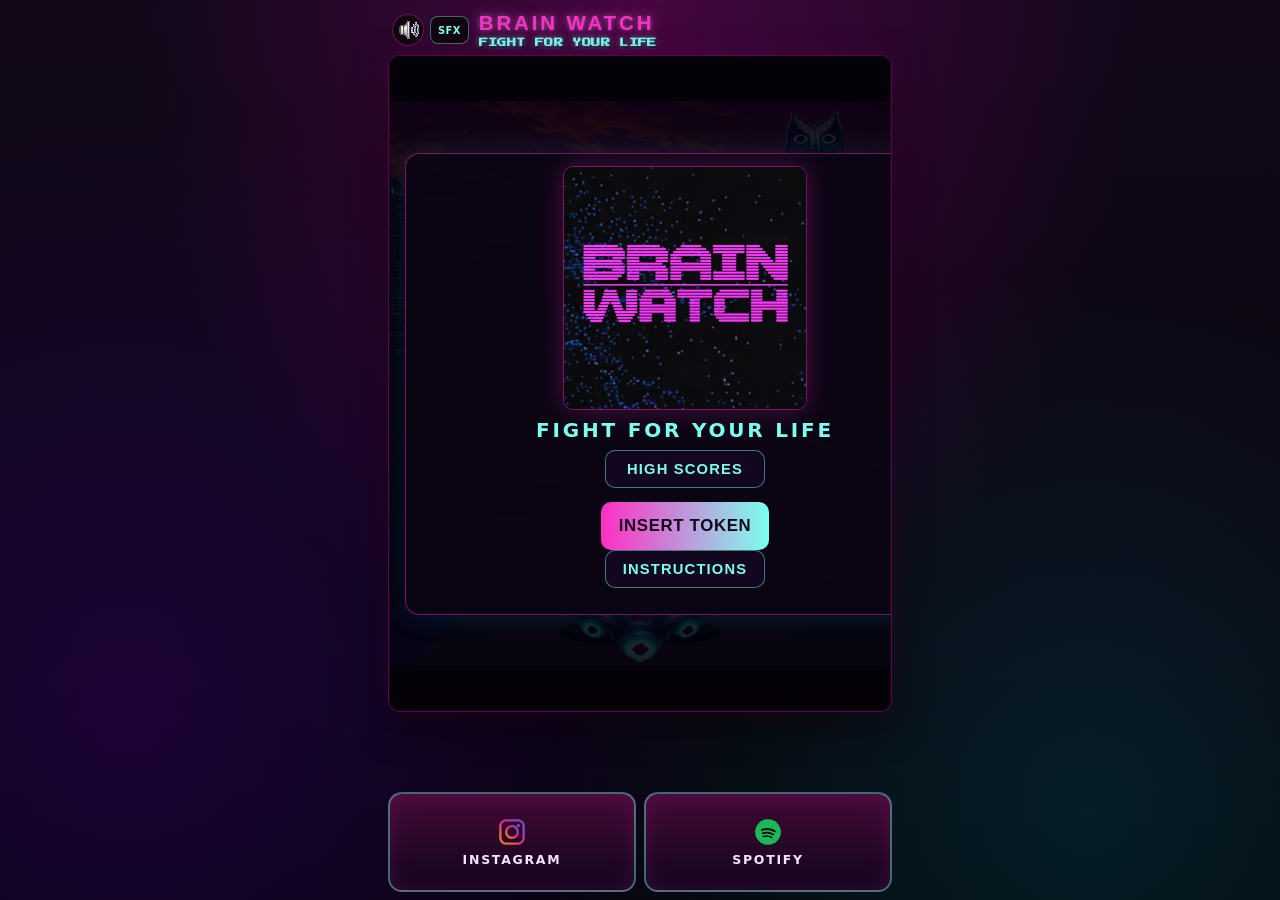
==== commit ad7b2272: "Deploy FFYL sega53 (2026-09-28 21:21 CDT)" ====
--- a/game.html
+++ b/game.html
@@ -15,7 +15,7 @@
   <!-- sega47: Google Font is NON-render-blocking (a slow/hung fonts.googleapis.com request used to block every
        script on iPhone → stuck on LOADING forever). Falls back to the system font until it arrives. -->
   <link href="https://fonts.googleapis.com/css2?family=Press+Start+2P&display=swap" rel="stylesheet" media="print" onload="this.media='all'">
-  <link rel="stylesheet" href="styles/game.css?v=sega52">
+  <link rel="stylesheet" href="styles/game.css?v=sega53">
 </head>
 <body>
   <main class="app-shell" id="app">
@@ -74,7 +74,7 @@
 
       <div id="phaseOverlay" class="overlay">
         <div class="overlay-card menu-title" id="overlayCard">
-          <img id="titleLogo" class="title-logo" src="images/title-brain-watch.jpg?v=sega52" alt="BRAIN WATCH" width="640" height="400" />
+          <img id="titleLogo" class="title-logo" src="images/title-brain-watch.jpg?v=sega53" alt="BRAIN WATCH" width="640" height="400" />
           <h2 id="overlayTitle">FIGHT FOR YOUR LIFE</h2>
           <button id="highScoresButton" class="secondary-btn" type="button">HIGH SCORES</button>
           <ol id="highScoreList" class="high-score-list hidden" aria-label="Top 3 high scores"></ol>
@@ -143,11 +143,11 @@
 
     <nav class="social-links" id="socialLinks" aria-label="BRAIN WATCH links">
       <a class="social-btn social-ig" href="https://www.instagram.com/brain.watch.band/" target="_blank" rel="noopener noreferrer">
-        <img src="images/icon-instagram.svg?v=sega52" alt="" width="28" height="28" />
+        <img src="images/icon-instagram.svg?v=sega53" alt="" width="28" height="28" />
         <span class="label">INSTAGRAM</span>
       </a>
       <a class="social-btn social-spotify" href="https://open.spotify.com/artist/7Bf3DViunl3JIsoKhhNIOE" target="_blank" rel="noopener noreferrer">
-        <img src="images/icon-spotify.svg?v=sega52" alt="" width="28" height="28" />
+        <img src="images/icon-spotify.svg?v=sega53" alt="" width="28" height="28" />
         <span class="label">SPOTIFY</span>
       </a>
     </nav>
@@ -210,22 +210,22 @@
     }, 500);
   })();
   </script>
-  <script src="common.js?v=sega52"></script>
-  <script src="src/game/lyrics.js?v=sega52"></script>
-  <script src="src/game/scenery.js?v=sega52"></script>
-  <script src="src/game/sections.js?v=sega52"></script>
-  <script src="src/game/config.js?v=sega52"></script>
-  <script src="src/game/state.js?v=sega52"></script>
-  <script src="src/game/track.js?v=sega52"></script>
-  <script src="src/game/traffic.js?v=sega52"></script>
-  <script src="src/game/fx.js?v=sega52"></script>
-  <script src="src/game/brains.js?v=sega52"></script>
-  <script src="src/game/renderer.js?v=sega52"></script>
-  <script src="src/game/gameplay.js?v=sega52"></script>
-  <script src="src/game/sfx.js?v=sega52"></script>
-  <script src="src/game/ui.js?v=sega52"></script>
-  <script src="src/game/sega31.js?v=sega52"></script>
-  <script src="src/game/sega31x.js?v=sega52"></script>
-  <script src="src/game/app.js?v=sega52"></script>
+  <script src="common.js?v=sega53"></script>
+  <script src="src/game/lyrics.js?v=sega53"></script>
+  <script src="src/game/scenery.js?v=sega53"></script>
+  <script src="src/game/sections.js?v=sega53"></script>
+  <script src="src/game/config.js?v=sega53"></script>
+  <script src="src/game/state.js?v=sega53"></script>
+  <script src="src/game/track.js?v=sega53"></script>
+  <script src="src/game/traffic.js?v=sega53"></script>
+  <script src="src/game/fx.js?v=sega53"></script>
+  <script src="src/game/brains.js?v=sega53"></script>
+  <script src="src/game/renderer.js?v=sega53"></script>
+  <script src="src/game/gameplay.js?v=sega53"></script>
+  <script src="src/game/sfx.js?v=sega53"></script>
+  <script src="src/game/ui.js?v=sega53"></script>
+  <script src="src/game/sega31.js?v=sega53"></script>
+  <script src="src/game/sega31x.js?v=sega53"></script>
+  <script src="src/game/app.js?v=sega53"></script>
 </body>
 </html>
--- a/styles/game.css
+++ b/styles/game.css
@@ -1342,3 +1342,6 @@
 .finale-fx.no-blood .finale-blood { display: none !important; }
 .death-flash.no-blood { background: transparent; }
 .overlay.no-hack, .finale-fx.no-hack { filter: none; }
+
+/* sega53: showMeterLabels false hides the HEALTH / POWER meter text */
+.app-shell.no-meter-labels .meter-label { display: none !important; }
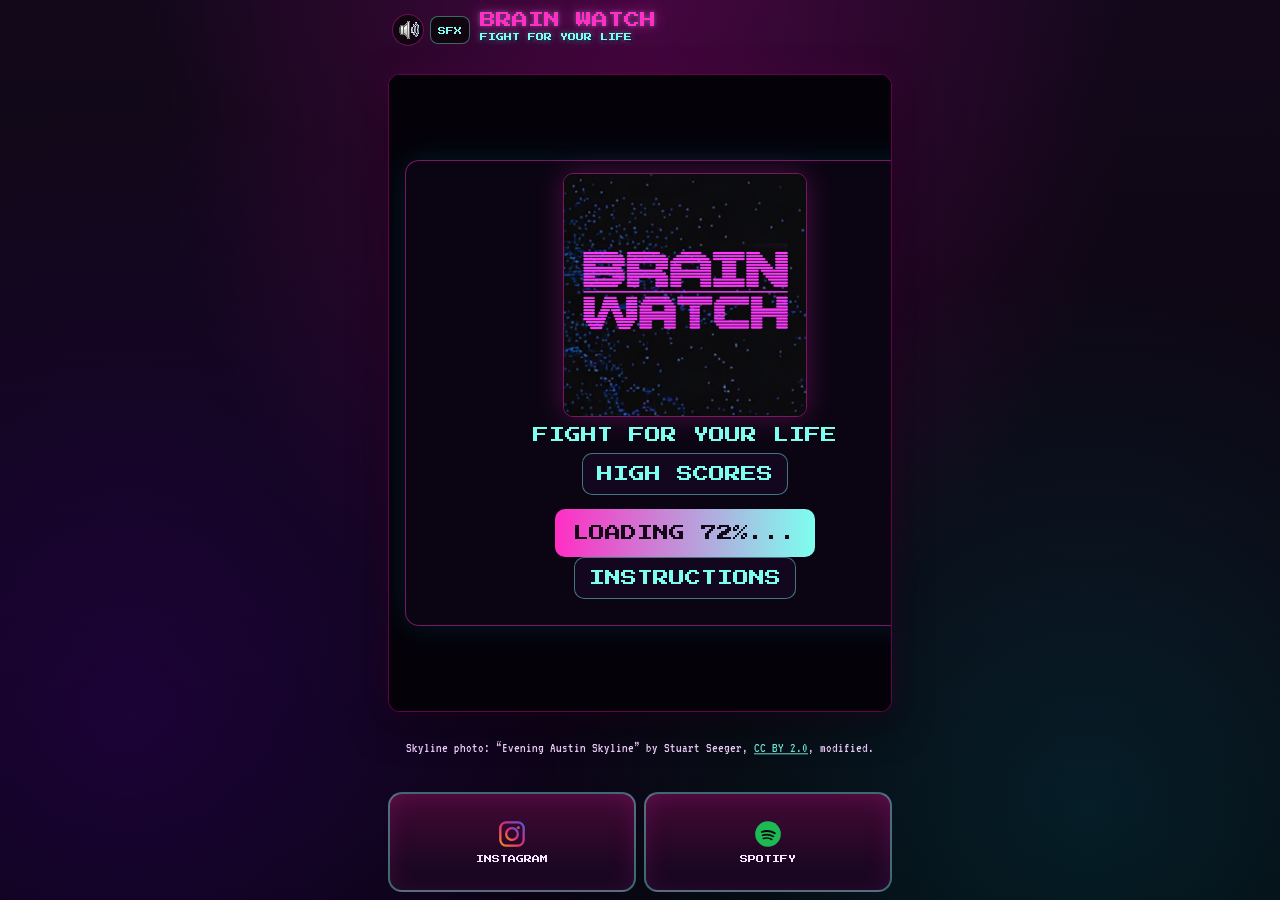
==== commit d126d983: "Deploy FFYL sega54 (2026-09-29 04:08 CDT)" ====
--- a/game.html
+++ b/game.html
@@ -10,12 +10,11 @@
   <meta name="theme-color" content="#0a0508">
   <link rel="icon" href="data:,">
   <title>BRAIN WATCH — Fight For Your Life (Sega Pixel) · city</title>
-  <link rel="preconnect" href="https://fonts.googleapis.com">
-  <link rel="preconnect" href="https://fonts.gstatic.com" crossorigin>
-  <!-- sega47: Google Font is NON-render-blocking (a slow/hung fonts.googleapis.com request used to block every
-       script on iPhone → stuck on LOADING forever). Falls back to the system font until it arrives. -->
-  <link href="https://fonts.googleapis.com/css2?family=Press+Start+2P&display=swap" rel="stylesheet" media="print" onload="this.media='all'">
-  <link rel="stylesheet" href="styles/game.css?v=sega53">
+  <!-- sega54: retro pixel fonts are SELF-HOSTED (fonts/, SIL OFL) — no Google Fonts request any more -->
+  <link rel="preload" href="fonts/PressStart2P-Regular.ttf" as="font" type="font/ttf" crossorigin>
+  <link rel="preload" href="fonts/VT323-Regular.ttf" as="font" type="font/ttf" crossorigin>
+  <link rel="stylesheet" href="styles/game.css?v=sega54">
+  <link rel="stylesheet" href="styles/pixel-fonts.css?v=sega54">
 </head>
 <body>
   <main class="app-shell" id="app">
@@ -74,7 +73,7 @@
 
       <div id="phaseOverlay" class="overlay">
         <div class="overlay-card menu-title" id="overlayCard">
-          <img id="titleLogo" class="title-logo" src="images/title-brain-watch.jpg?v=sega53" alt="BRAIN WATCH" width="640" height="400" />
+          <img id="titleLogo" class="title-logo" src="images/title-brain-watch.jpg?v=sega54" alt="BRAIN WATCH" width="640" height="400" />
           <h2 id="overlayTitle">FIGHT FOR YOUR LIFE</h2>
           <button id="highScoresButton" class="secondary-btn" type="button">HIGH SCORES</button>
           <ol id="highScoreList" class="high-score-list hidden" aria-label="Top 3 high scores"></ol>
@@ -128,6 +127,7 @@
     <section id="lyrics" aria-live="polite">
       <div id="lyric-current" class="lyric-line current">&nbsp;</div>
       <div id="lyric-next" class="lyric-line next">&nbsp;</div>
+      <p id="photoCredit" class="photo-credit">Skyline photo: &ldquo;Evening Austin Skyline&rdquo; by Stuart Seeger, <a href="https://creativecommons.org/licenses/by/2.0/" target="_blank" rel="noopener">CC BY 2.0</a>, modified.</p>
     </section>
 
     <nav class="touch-controls hidden" id="laneControls" aria-label="Lane controls">
@@ -143,11 +143,11 @@
 
     <nav class="social-links" id="socialLinks" aria-label="BRAIN WATCH links">
       <a class="social-btn social-ig" href="https://www.instagram.com/brain.watch.band/" target="_blank" rel="noopener noreferrer">
-        <img src="images/icon-instagram.svg?v=sega53" alt="" width="28" height="28" />
+        <img src="images/icon-instagram.svg?v=sega54" alt="" width="28" height="28" />
         <span class="label">INSTAGRAM</span>
       </a>
       <a class="social-btn social-spotify" href="https://open.spotify.com/artist/7Bf3DViunl3JIsoKhhNIOE" target="_blank" rel="noopener noreferrer">
-        <img src="images/icon-spotify.svg?v=sega53" alt="" width="28" height="28" />
+        <img src="images/icon-spotify.svg?v=sega54" alt="" width="28" height="28" />
         <span class="label">SPOTIFY</span>
       </a>
     </nav>
@@ -210,22 +210,24 @@
     }, 500);
   })();
   </script>
-  <script src="common.js?v=sega53"></script>
-  <script src="src/game/lyrics.js?v=sega53"></script>
-  <script src="src/game/scenery.js?v=sega53"></script>
-  <script src="src/game/sections.js?v=sega53"></script>
-  <script src="src/game/config.js?v=sega53"></script>
-  <script src="src/game/state.js?v=sega53"></script>
-  <script src="src/game/track.js?v=sega53"></script>
-  <script src="src/game/traffic.js?v=sega53"></script>
-  <script src="src/game/fx.js?v=sega53"></script>
-  <script src="src/game/brains.js?v=sega53"></script>
-  <script src="src/game/renderer.js?v=sega53"></script>
-  <script src="src/game/gameplay.js?v=sega53"></script>
-  <script src="src/game/sfx.js?v=sega53"></script>
-  <script src="src/game/ui.js?v=sega53"></script>
-  <script src="src/game/sega31.js?v=sega53"></script>
-  <script src="src/game/sega31x.js?v=sega53"></script>
-  <script src="src/game/app.js?v=sega53"></script>
+  <script src="common.js?v=sega54"></script>
+  <script src="src/game/lyrics.js?v=sega54"></script>
+  <script src="src/game/scenery.js?v=sega54"></script>
+  <script src="src/game/sections.js?v=sega54"></script>
+  <script src="src/game/config.js?v=sega54"></script>
+  <script src="src/game/state.js?v=sega54"></script>
+  <script src="src/game/track.js?v=sega54"></script>
+  <script src="src/game/traffic.js?v=sega54"></script>
+  <script src="src/game/fx.js?v=sega54"></script>
+  <script src="src/game/brains.js?v=sega54"></script>
+  <script src="src/game/renderer.js?v=sega54"></script>
+  <script src="src/game/gameplay.js?v=sega54"></script>
+  <script src="src/game/sfx.js?v=sega54"></script>
+  <script src="src/game/roadbodies54.js?v=sega54"></script>
+  <script src="src/game/ui.js?v=sega54"></script>
+  <script src="src/game/sega31.js?v=sega54"></script>
+  <script src="src/game/sega31x.js?v=sega54"></script>
+  <script src="src/game/app.js?v=sega54"></script>
+  <script src="src/game/pixel-fonts.js?v=sega54"></script>
 </body>
 </html>
--- a/styles/pixel-fonts.css
+++ b/styles/pixel-fonts.css
@@ -0,0 +1,53 @@
+/* sega54: RETRO 8-BIT PIXEL FONTS everywhere (self-hosted, SIL OFL 1.1 — fonts/OFL-*.txt).
+   Title/HUD = Press Start 2P (8-px grid: sizes are snapped to multiples of 8 by src/game/pixel-fonts.js),
+   body + lyrics = VT323. Families are CSS vars so the editor cells uiFontTitle/uiFontBody/uiFontLyrics/uiFontScale
+   can swap them at runtime (pixel-fonts.js writes the vars on :root). */
+@font-face { font-family: "Press Start 2P"; src: url("../fonts/PressStart2P-Regular.ttf") format("truetype");
+  font-weight: 400; font-style: normal; font-display: swap; }
+@font-face { font-family: "VT323"; src: url("../fonts/VT323-Regular.ttf") format("truetype");
+  font-weight: 400; font-style: normal; font-display: swap; }
+:root {
+  --ui-font-title: "Press Start 2P", "Courier New", monospace;
+  --ui-font-body: "VT323", "Courier New", monospace;
+  --ui-font-lyrics: "VT323", "Courier New", monospace;
+}
+/* crisp: no font smoothing, no faux bold/italic smear on the pixel glyphs */
+html, body, body * {
+  -webkit-font-smoothing: none !important; -moz-osx-font-smoothing: unset !important; font-smooth: never;
+  text-rendering: optimizeSpeed; font-synthesis: none; font-kerning: none;
+}
+body, body * { font-family: var(--ui-font-body) !important; font-weight: 400 !important; font-style: normal !important;
+  letter-spacing: 0 !important; }
+/* titles, buttons, pills, HUD meters + labels, modals' headings, banners, win/doom screens */
+body h1, body h2, body h3, body h4, button, .primary-btn, .secondary-btn, .touch-btn, .ts-btn, .chip, .label, .meter-label,
+#hud, #hud *, .topbar, .topbar *, #overlayTitle, #instructionsTitle, #countdown, #instructionBanner, #hqToast, #eventFeed, #eventFeed *,
+#phaseOverlay, #phaseOverlay *, #deathFlash, #deathFlash *, #finaleFx, #finaleFx *, #bgChip, .trainer-head, .trainer-head *,
+.initials-label, #initialsInput, #highScoreList, #highScoreList *, [class*="title"], [class*="banner"], [class*="toast"], [class*="pill"],
+[class*="meter"], [id*="Title"], [id*="Banner"] {
+  font-family: var(--ui-font-title) !important; line-height: 1.25;
+}
+/* lyrics + karaoke cards */
+#lyrics, #lyrics *, #lyric-current, #lyric-next, .lyric-line, .karaoke-line, #karaokeCurrent, #karaokeNext, #finaleKaraoke, #finaleKaraoke *,
+[class*="lyric"], [class*="karaoke"] { font-family: var(--ui-font-lyrics) !important; line-height: 1.1; }
+/* body copy inside modals / cards stays the readable body font */
+#instructionsBody, #instructionsBody *, #overlayMessage, #overlayMessage * { font-family: var(--ui-font-body) !important; }
+canvas { image-rendering: pixelated; }
+/* HUD meter labels: 8-px glyphs in the 12/8-px bars (health / power) — no extra leading, centred */
+.meter-label { line-height: 1 !important; top: 50% !important; transform: translateY(-50%) !important; }
+.power-meter { height: 10px; }
+/* sega54 build: top bar — SCORE/SPD/DEATHS pills get their own row under the title (never over FIGHT FOR YOUR LIFE),
+   the title row leaves room for the floating PAUSE button */
+.topbar { flex-wrap: wrap; row-gap: 4px; }
+.app-shell.playing .topbar-branding { padding-right: 104px; }
+.hud-compact { flex: 1 1 100%; max-width: 100% !important; justify-content: flex-end; }
+.chip { padding: 3px 6px; }
+/* start-screen buttons: bigger pixel text needs room */
+.primary-btn, .secondary-btn { white-space: nowrap; }
+/* sega54 build: CC BY credit for the photo skyline plates (start screen) */
+#phaseOverlay .photo-credit, #phaseOverlay .photo-credit * { font-family: var(--ui-font-body) !important; }
+.photo-credit { margin: 10px 6px 0; font-size: 13px; line-height: 1.05; color: #e6c8f2; text-align: center; }
+.photo-credit a { color: rgba(125,255,239,0.85); }
+.app-shell.playing #photoCredit, .app-shell.karaoke-active #photoCredit { display: none !important; }
+#lyrics { position: relative; }
+#photoCredit { position: absolute; left: 8px; right: 8px; top: 50%; transform: translateY(-50%); margin: 0;
+  font-family: var(--ui-font-body) !important; pointer-events: auto; }
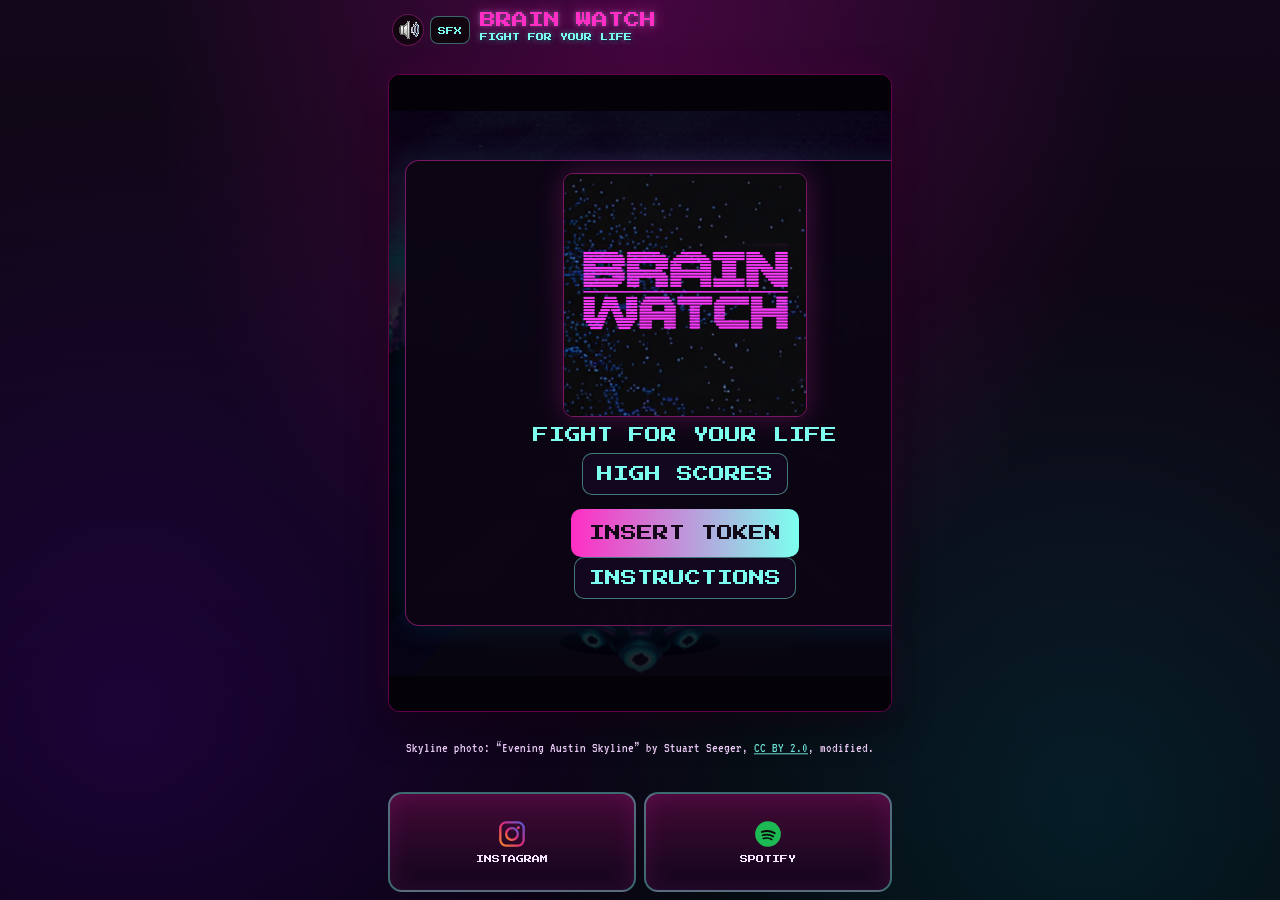
==== commit ff309df8: "Deploy FFYL sega55 (2026-09-30 01:02 CDT)" ====
--- a/game.html
+++ b/game.html
@@ -13,8 +13,8 @@
   <!-- sega54: retro pixel fonts are SELF-HOSTED (fonts/, SIL OFL) — no Google Fonts request any more -->
   <link rel="preload" href="fonts/PressStart2P-Regular.ttf" as="font" type="font/ttf" crossorigin>
   <link rel="preload" href="fonts/VT323-Regular.ttf" as="font" type="font/ttf" crossorigin>
-  <link rel="stylesheet" href="styles/game.css?v=sega54">
-  <link rel="stylesheet" href="styles/pixel-fonts.css?v=sega54">
+  <link rel="stylesheet" href="styles/game.css?v=sega55">
+  <link rel="stylesheet" href="styles/pixel-fonts.css?v=sega55">
 </head>
 <body>
   <main class="app-shell" id="app">
@@ -73,7 +73,7 @@
 
       <div id="phaseOverlay" class="overlay">
         <div class="overlay-card menu-title" id="overlayCard">
-          <img id="titleLogo" class="title-logo" src="images/title-brain-watch.jpg?v=sega54" alt="BRAIN WATCH" width="640" height="400" />
+          <img id="titleLogo" class="title-logo" src="images/title-brain-watch.jpg?v=sega55" alt="BRAIN WATCH" width="640" height="400" />
           <h2 id="overlayTitle">FIGHT FOR YOUR LIFE</h2>
           <button id="highScoresButton" class="secondary-btn" type="button">HIGH SCORES</button>
           <ol id="highScoreList" class="high-score-list hidden" aria-label="Top 3 high scores"></ol>
@@ -143,11 +143,11 @@
 
     <nav class="social-links" id="socialLinks" aria-label="BRAIN WATCH links">
       <a class="social-btn social-ig" href="https://www.instagram.com/brain.watch.band/" target="_blank" rel="noopener noreferrer">
-        <img src="images/icon-instagram.svg?v=sega54" alt="" width="28" height="28" />
+        <img src="images/icon-instagram.svg?v=sega55" alt="" width="28" height="28" />
         <span class="label">INSTAGRAM</span>
       </a>
       <a class="social-btn social-spotify" href="https://open.spotify.com/artist/7Bf3DViunl3JIsoKhhNIOE" target="_blank" rel="noopener noreferrer">
-        <img src="images/icon-spotify.svg?v=sega54" alt="" width="28" height="28" />
+        <img src="images/icon-spotify.svg?v=sega55" alt="" width="28" height="28" />
         <span class="label">SPOTIFY</span>
       </a>
     </nav>
@@ -210,24 +210,24 @@
     }, 500);
   })();
   </script>
-  <script src="common.js?v=sega54"></script>
-  <script src="src/game/lyrics.js?v=sega54"></script>
-  <script src="src/game/scenery.js?v=sega54"></script>
-  <script src="src/game/sections.js?v=sega54"></script>
-  <script src="src/game/config.js?v=sega54"></script>
-  <script src="src/game/state.js?v=sega54"></script>
-  <script src="src/game/track.js?v=sega54"></script>
-  <script src="src/game/traffic.js?v=sega54"></script>
-  <script src="src/game/fx.js?v=sega54"></script>
-  <script src="src/game/brains.js?v=sega54"></script>
-  <script src="src/game/renderer.js?v=sega54"></script>
-  <script src="src/game/gameplay.js?v=sega54"></script>
-  <script src="src/game/sfx.js?v=sega54"></script>
-  <script src="src/game/roadbodies54.js?v=sega54"></script>
-  <script src="src/game/ui.js?v=sega54"></script>
-  <script src="src/game/sega31.js?v=sega54"></script>
-  <script src="src/game/sega31x.js?v=sega54"></script>
-  <script src="src/game/app.js?v=sega54"></script>
-  <script src="src/game/pixel-fonts.js?v=sega54"></script>
+  <script src="common.js?v=sega55"></script>
+  <script src="src/game/lyrics.js?v=sega55"></script>
+  <script src="src/game/scenery.js?v=sega55"></script>
+  <script src="src/game/sections.js?v=sega55"></script>
+  <script src="src/game/config.js?v=sega55"></script>
+  <script src="src/game/state.js?v=sega55"></script>
+  <script src="src/game/track.js?v=sega55"></script>
+  <script src="src/game/traffic.js?v=sega55"></script>
+  <script src="src/game/fx.js?v=sega55"></script>
+  <script src="src/game/brains.js?v=sega55"></script>
+  <script src="src/game/renderer.js?v=sega55"></script>
+  <script src="src/game/gameplay.js?v=sega55"></script>
+  <script src="src/game/sfx.js?v=sega55"></script>
+  <script src="src/game/roadbodies54.js?v=sega55"></script>
+  <script src="src/game/ui.js?v=sega55"></script>
+  <script src="src/game/sega31.js?v=sega55"></script>
+  <script src="src/game/sega31x.js?v=sega55"></script>
+  <script src="src/game/app.js?v=sega55"></script>
+  <script src="src/game/pixel-fonts.js?v=sega55"></script>
 </body>
 </html>
--- a/styles/pixel-fonts.css
+++ b/styles/pixel-fonts.css
@@ -51,3 +51,5 @@
 #lyrics { position: relative; }
 #photoCredit { position: absolute; left: 8px; right: 8px; top: 50%; transform: translateY(-50%); margin: 0;
   font-family: var(--ui-font-body) !important; pointer-events: auto; }
+/* sega55: smooth photo plates -> no nearest-neighbour canvas scaling */
+html.smooth-plates canvas { image-rendering: auto; }
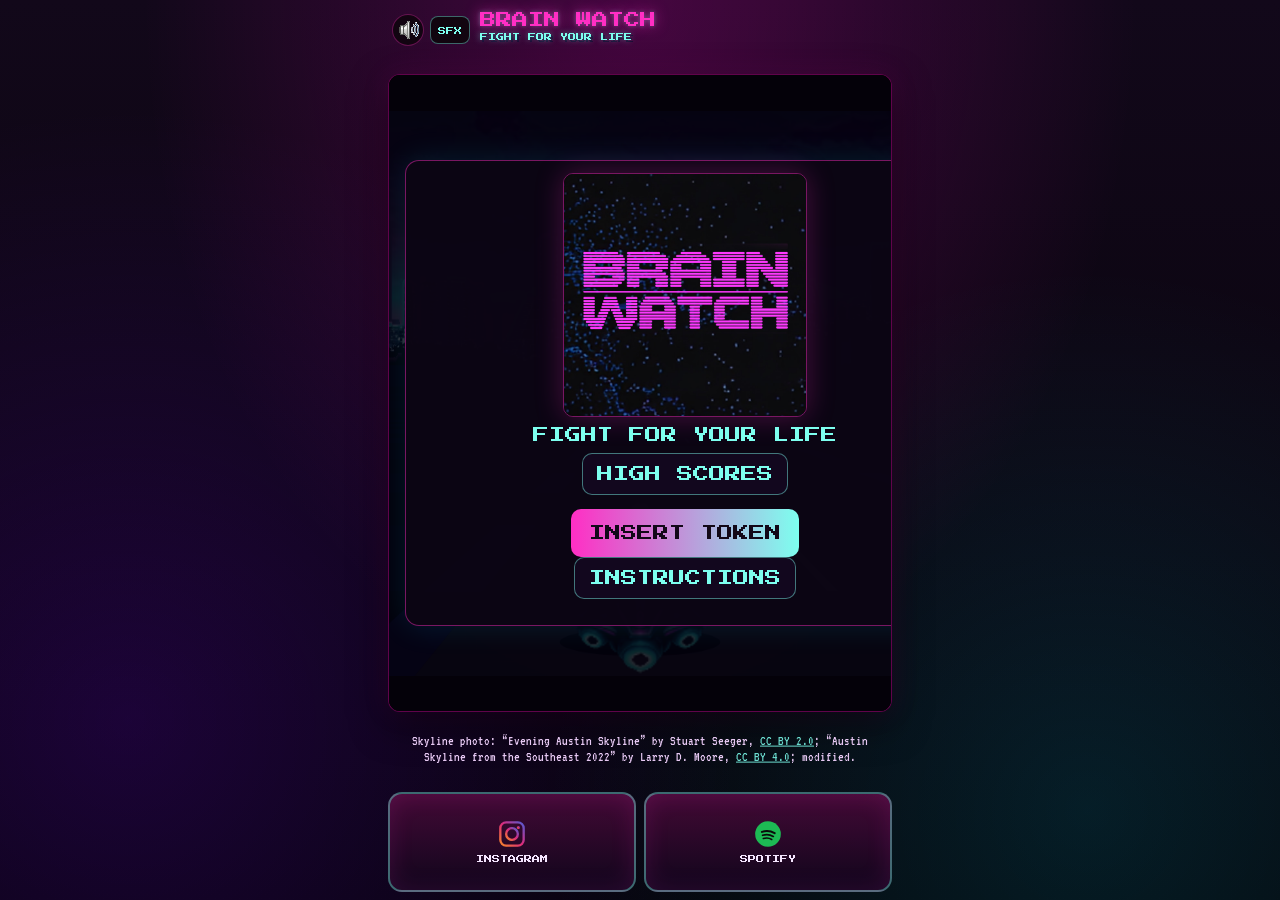
==== commit d00b02e0: "Deploy FFYL sega56 (2026-10-03 09:11 CDT)" ====
--- a/game.html
+++ b/game.html
@@ -13,8 +13,8 @@
   <!-- sega54: retro pixel fonts are SELF-HOSTED (fonts/, SIL OFL) — no Google Fonts request any more -->
   <link rel="preload" href="fonts/PressStart2P-Regular.ttf" as="font" type="font/ttf" crossorigin>
   <link rel="preload" href="fonts/VT323-Regular.ttf" as="font" type="font/ttf" crossorigin>
-  <link rel="stylesheet" href="styles/game.css?v=sega55">
-  <link rel="stylesheet" href="styles/pixel-fonts.css?v=sega55">
+  <link rel="stylesheet" href="styles/game.css?v=sega56">
+  <link rel="stylesheet" href="styles/pixel-fonts.css?v=sega56">
 </head>
 <body>
   <main class="app-shell" id="app">
@@ -73,7 +73,7 @@
 
       <div id="phaseOverlay" class="overlay">
         <div class="overlay-card menu-title" id="overlayCard">
-          <img id="titleLogo" class="title-logo" src="images/title-brain-watch.jpg?v=sega55" alt="BRAIN WATCH" width="640" height="400" />
+          <img id="titleLogo" class="title-logo" src="images/title-brain-watch.jpg?v=sega56" alt="BRAIN WATCH" width="640" height="400" />
           <h2 id="overlayTitle">FIGHT FOR YOUR LIFE</h2>
           <button id="highScoresButton" class="secondary-btn" type="button">HIGH SCORES</button>
           <ol id="highScoreList" class="high-score-list hidden" aria-label="Top 3 high scores"></ol>
@@ -127,7 +127,7 @@
     <section id="lyrics" aria-live="polite">
       <div id="lyric-current" class="lyric-line current">&nbsp;</div>
       <div id="lyric-next" class="lyric-line next">&nbsp;</div>
-      <p id="photoCredit" class="photo-credit">Skyline photo: &ldquo;Evening Austin Skyline&rdquo; by Stuart Seeger, <a href="https://creativecommons.org/licenses/by/2.0/" target="_blank" rel="noopener">CC BY 2.0</a>, modified.</p>
+      <p id="photoCredit" class="photo-credit">Skyline photo: &ldquo;Evening Austin Skyline&rdquo; by Stuart Seeger, <a href="https://creativecommons.org/licenses/by/2.0/" target="_blank" rel="noopener">CC BY 2.0</a>; &ldquo;Austin Skyline from the Southeast 2022&rdquo; by Larry D. Moore, <a href="https://creativecommons.org/licenses/by/4.0/" target="_blank" rel="noopener">CC BY 4.0</a>; modified.</p>
     </section>
 
     <nav class="touch-controls hidden" id="laneControls" aria-label="Lane controls">
@@ -143,11 +143,11 @@
 
     <nav class="social-links" id="socialLinks" aria-label="BRAIN WATCH links">
       <a class="social-btn social-ig" href="https://www.instagram.com/brain.watch.band/" target="_blank" rel="noopener noreferrer">
-        <img src="images/icon-instagram.svg?v=sega55" alt="" width="28" height="28" />
+        <img src="images/icon-instagram.svg?v=sega56" alt="" width="28" height="28" />
         <span class="label">INSTAGRAM</span>
       </a>
       <a class="social-btn social-spotify" href="https://open.spotify.com/artist/7Bf3DViunl3JIsoKhhNIOE" target="_blank" rel="noopener noreferrer">
-        <img src="images/icon-spotify.svg?v=sega55" alt="" width="28" height="28" />
+        <img src="images/icon-spotify.svg?v=sega56" alt="" width="28" height="28" />
         <span class="label">SPOTIFY</span>
       </a>
     </nav>
@@ -210,24 +210,24 @@
     }, 500);
   })();
   </script>
-  <script src="common.js?v=sega55"></script>
-  <script src="src/game/lyrics.js?v=sega55"></script>
-  <script src="src/game/scenery.js?v=sega55"></script>
-  <script src="src/game/sections.js?v=sega55"></script>
-  <script src="src/game/config.js?v=sega55"></script>
-  <script src="src/game/state.js?v=sega55"></script>
-  <script src="src/game/track.js?v=sega55"></script>
-  <script src="src/game/traffic.js?v=sega55"></script>
-  <script src="src/game/fx.js?v=sega55"></script>
-  <script src="src/game/brains.js?v=sega55"></script>
-  <script src="src/game/renderer.js?v=sega55"></script>
-  <script src="src/game/gameplay.js?v=sega55"></script>
-  <script src="src/game/sfx.js?v=sega55"></script>
-  <script src="src/game/roadbodies54.js?v=sega55"></script>
-  <script src="src/game/ui.js?v=sega55"></script>
-  <script src="src/game/sega31.js?v=sega55"></script>
-  <script src="src/game/sega31x.js?v=sega55"></script>
-  <script src="src/game/app.js?v=sega55"></script>
-  <script src="src/game/pixel-fonts.js?v=sega55"></script>
+  <script src="common.js?v=sega56"></script>
+  <script src="src/game/lyrics.js?v=sega56"></script>
+  <script src="src/game/scenery.js?v=sega56"></script>
+  <script src="src/game/sections.js?v=sega56"></script>
+  <script src="src/game/config.js?v=sega56"></script>
+  <script src="src/game/state.js?v=sega56"></script>
+  <script src="src/game/track.js?v=sega56"></script>
+  <script src="src/game/traffic.js?v=sega56"></script>
+  <script src="src/game/fx.js?v=sega56"></script>
+  <script src="src/game/brains.js?v=sega56"></script>
+  <script src="src/game/renderer.js?v=sega56"></script>
+  <script src="src/game/gameplay.js?v=sega56"></script>
+  <script src="src/game/sfx.js?v=sega56"></script>
+  <script src="src/game/roadbodies54.js?v=sega56"></script>
+  <script src="src/game/ui.js?v=sega56"></script>
+  <script src="src/game/sega31.js?v=sega56"></script>
+  <script src="src/game/sega31x.js?v=sega56"></script>
+  <script src="src/game/app.js?v=sega56"></script>
+  <script src="src/game/pixel-fonts.js?v=sega56"></script>
 </body>
 </html>
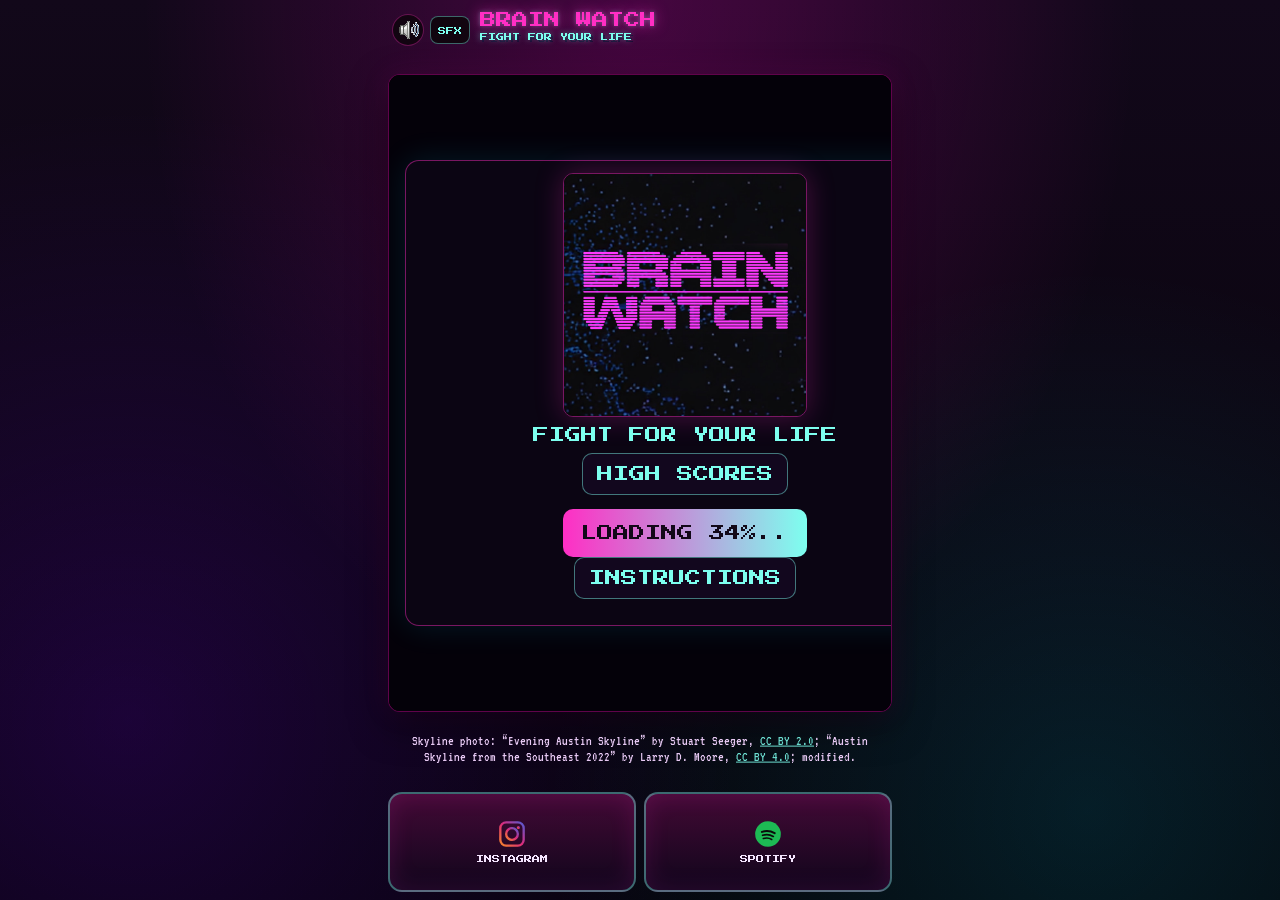
==== commit 157c88ab: "Deploy FFYL sega57 (2026-10-04 01:36 CDT)" ====
--- a/game.html
+++ b/game.html
@@ -13,8 +13,8 @@
   <!-- sega54: retro pixel fonts are SELF-HOSTED (fonts/, SIL OFL) — no Google Fonts request any more -->
   <link rel="preload" href="fonts/PressStart2P-Regular.ttf" as="font" type="font/ttf" crossorigin>
   <link rel="preload" href="fonts/VT323-Regular.ttf" as="font" type="font/ttf" crossorigin>
-  <link rel="stylesheet" href="styles/game.css?v=sega56">
-  <link rel="stylesheet" href="styles/pixel-fonts.css?v=sega56">
+  <link rel="stylesheet" href="styles/game.css?v=sega57">
+  <link rel="stylesheet" href="styles/pixel-fonts.css?v=sega57">
 </head>
 <body>
   <main class="app-shell" id="app">
@@ -73,7 +73,7 @@
 
       <div id="phaseOverlay" class="overlay">
         <div class="overlay-card menu-title" id="overlayCard">
-          <img id="titleLogo" class="title-logo" src="images/title-brain-watch.jpg?v=sega56" alt="BRAIN WATCH" width="640" height="400" />
+          <img id="titleLogo" class="title-logo" src="images/title-brain-watch.jpg?v=sega57" alt="BRAIN WATCH" width="640" height="400" />
           <h2 id="overlayTitle">FIGHT FOR YOUR LIFE</h2>
           <button id="highScoresButton" class="secondary-btn" type="button">HIGH SCORES</button>
           <ol id="highScoreList" class="high-score-list hidden" aria-label="Top 3 high scores"></ol>
@@ -143,11 +143,11 @@
 
     <nav class="social-links" id="socialLinks" aria-label="BRAIN WATCH links">
       <a class="social-btn social-ig" href="https://www.instagram.com/brain.watch.band/" target="_blank" rel="noopener noreferrer">
-        <img src="images/icon-instagram.svg?v=sega56" alt="" width="28" height="28" />
+        <img src="images/icon-instagram.svg?v=sega57" alt="" width="28" height="28" />
         <span class="label">INSTAGRAM</span>
       </a>
       <a class="social-btn social-spotify" href="https://open.spotify.com/artist/7Bf3DViunl3JIsoKhhNIOE" target="_blank" rel="noopener noreferrer">
-        <img src="images/icon-spotify.svg?v=sega56" alt="" width="28" height="28" />
+        <img src="images/icon-spotify.svg?v=sega57" alt="" width="28" height="28" />
         <span class="label">SPOTIFY</span>
       </a>
     </nav>
@@ -210,24 +210,24 @@
     }, 500);
   })();
   </script>
-  <script src="common.js?v=sega56"></script>
-  <script src="src/game/lyrics.js?v=sega56"></script>
-  <script src="src/game/scenery.js?v=sega56"></script>
-  <script src="src/game/sections.js?v=sega56"></script>
-  <script src="src/game/config.js?v=sega56"></script>
-  <script src="src/game/state.js?v=sega56"></script>
-  <script src="src/game/track.js?v=sega56"></script>
-  <script src="src/game/traffic.js?v=sega56"></script>
-  <script src="src/game/fx.js?v=sega56"></script>
-  <script src="src/game/brains.js?v=sega56"></script>
-  <script src="src/game/renderer.js?v=sega56"></script>
-  <script src="src/game/gameplay.js?v=sega56"></script>
-  <script src="src/game/sfx.js?v=sega56"></script>
-  <script src="src/game/roadbodies54.js?v=sega56"></script>
-  <script src="src/game/ui.js?v=sega56"></script>
-  <script src="src/game/sega31.js?v=sega56"></script>
-  <script src="src/game/sega31x.js?v=sega56"></script>
-  <script src="src/game/app.js?v=sega56"></script>
-  <script src="src/game/pixel-fonts.js?v=sega56"></script>
+  <script src="common.js?v=sega57"></script>
+  <script src="src/game/lyrics.js?v=sega57"></script>
+  <script src="src/game/scenery.js?v=sega57"></script>
+  <script src="src/game/sections.js?v=sega57"></script>
+  <script src="src/game/config.js?v=sega57"></script>
+  <script src="src/game/state.js?v=sega57"></script>
+  <script src="src/game/track.js?v=sega57"></script>
+  <script src="src/game/traffic.js?v=sega57"></script>
+  <script src="src/game/fx.js?v=sega57"></script>
+  <script src="src/game/brains.js?v=sega57"></script>
+  <script src="src/game/renderer.js?v=sega57"></script>
+  <script src="src/game/gameplay.js?v=sega57"></script>
+  <script src="src/game/sfx.js?v=sega57"></script>
+  <script src="src/game/roadbodies54.js?v=sega57"></script>
+  <script src="src/game/ui.js?v=sega57"></script>
+  <script src="src/game/sega31.js?v=sega57"></script>
+  <script src="src/game/sega31x.js?v=sega57"></script>
+  <script src="src/game/app.js?v=sega57"></script>
+  <script src="src/game/pixel-fonts.js?v=sega57"></script>
 </body>
 </html>
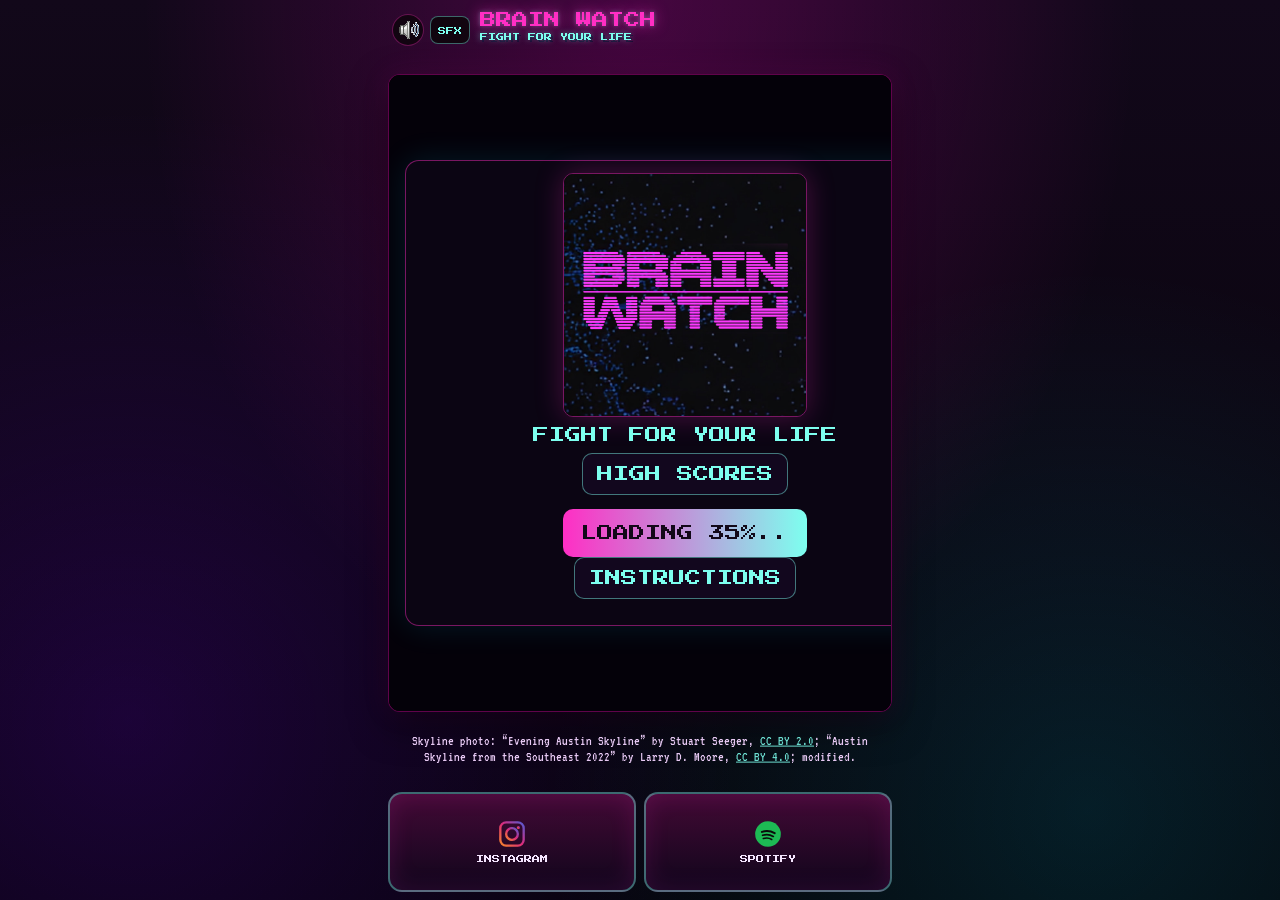
==== commit 483c2172: "Deploy FFYL sega58 (2026-10-15 20:01 CDT)" ====
--- a/game.html
+++ b/game.html
@@ -13,8 +13,8 @@
   <!-- sega54: retro pixel fonts are SELF-HOSTED (fonts/, SIL OFL) — no Google Fonts request any more -->
   <link rel="preload" href="fonts/PressStart2P-Regular.ttf" as="font" type="font/ttf" crossorigin>
   <link rel="preload" href="fonts/VT323-Regular.ttf" as="font" type="font/ttf" crossorigin>
-  <link rel="stylesheet" href="styles/game.css?v=sega57">
-  <link rel="stylesheet" href="styles/pixel-fonts.css?v=sega57">
+  <link rel="stylesheet" href="styles/game.css?v=sega58">
+  <link rel="stylesheet" href="styles/pixel-fonts.css?v=sega58">
 </head>
 <body>
   <main class="app-shell" id="app">
@@ -73,7 +73,7 @@
 
       <div id="phaseOverlay" class="overlay">
         <div class="overlay-card menu-title" id="overlayCard">
-          <img id="titleLogo" class="title-logo" src="images/title-brain-watch.jpg?v=sega57" alt="BRAIN WATCH" width="640" height="400" />
+          <img id="titleLogo" class="title-logo" src="images/title-brain-watch.jpg?v=sega58" alt="BRAIN WATCH" width="640" height="400" />
           <h2 id="overlayTitle">FIGHT FOR YOUR LIFE</h2>
           <button id="highScoresButton" class="secondary-btn" type="button">HIGH SCORES</button>
           <ol id="highScoreList" class="high-score-list hidden" aria-label="Top 3 high scores"></ol>
@@ -143,11 +143,11 @@
 
     <nav class="social-links" id="socialLinks" aria-label="BRAIN WATCH links">
       <a class="social-btn social-ig" href="https://www.instagram.com/brain.watch.band/" target="_blank" rel="noopener noreferrer">
-        <img src="images/icon-instagram.svg?v=sega57" alt="" width="28" height="28" />
+        <img src="images/icon-instagram.svg?v=sega58" alt="" width="28" height="28" />
         <span class="label">INSTAGRAM</span>
       </a>
       <a class="social-btn social-spotify" href="https://open.spotify.com/artist/7Bf3DViunl3JIsoKhhNIOE" target="_blank" rel="noopener noreferrer">
-        <img src="images/icon-spotify.svg?v=sega57" alt="" width="28" height="28" />
+        <img src="images/icon-spotify.svg?v=sega58" alt="" width="28" height="28" />
         <span class="label">SPOTIFY</span>
       </a>
     </nav>
@@ -210,24 +210,24 @@
     }, 500);
   })();
   </script>
-  <script src="common.js?v=sega57"></script>
-  <script src="src/game/lyrics.js?v=sega57"></script>
-  <script src="src/game/scenery.js?v=sega57"></script>
-  <script src="src/game/sections.js?v=sega57"></script>
-  <script src="src/game/config.js?v=sega57"></script>
-  <script src="src/game/state.js?v=sega57"></script>
-  <script src="src/game/track.js?v=sega57"></script>
-  <script src="src/game/traffic.js?v=sega57"></script>
-  <script src="src/game/fx.js?v=sega57"></script>
-  <script src="src/game/brains.js?v=sega57"></script>
-  <script src="src/game/renderer.js?v=sega57"></script>
-  <script src="src/game/gameplay.js?v=sega57"></script>
-  <script src="src/game/sfx.js?v=sega57"></script>
-  <script src="src/game/roadbodies54.js?v=sega57"></script>
-  <script src="src/game/ui.js?v=sega57"></script>
-  <script src="src/game/sega31.js?v=sega57"></script>
-  <script src="src/game/sega31x.js?v=sega57"></script>
-  <script src="src/game/app.js?v=sega57"></script>
-  <script src="src/game/pixel-fonts.js?v=sega57"></script>
+  <script src="common.js?v=sega58"></script>
+  <script src="src/game/lyrics.js?v=sega58"></script>
+  <script src="src/game/scenery.js?v=sega58"></script>
+  <script src="src/game/sections.js?v=sega58"></script>
+  <script src="src/game/config.js?v=sega58"></script>
+  <script src="src/game/state.js?v=sega58"></script>
+  <script src="src/game/track.js?v=sega58"></script>
+  <script src="src/game/traffic.js?v=sega58"></script>
+  <script src="src/game/fx.js?v=sega58"></script>
+  <script src="src/game/brains.js?v=sega58"></script>
+  <script src="src/game/renderer.js?v=sega58"></script>
+  <script src="src/game/gameplay.js?v=sega58"></script>
+  <script src="src/game/sfx.js?v=sega58"></script>
+  <script src="src/game/roadbodies54.js?v=sega58"></script>
+  <script src="src/game/ui.js?v=sega58"></script>
+  <script src="src/game/sega31.js?v=sega58"></script>
+  <script src="src/game/sega31x.js?v=sega58"></script>
+  <script src="src/game/app.js?v=sega58"></script>
+  <script src="src/game/pixel-fonts.js?v=sega58"></script>
 </body>
 </html>
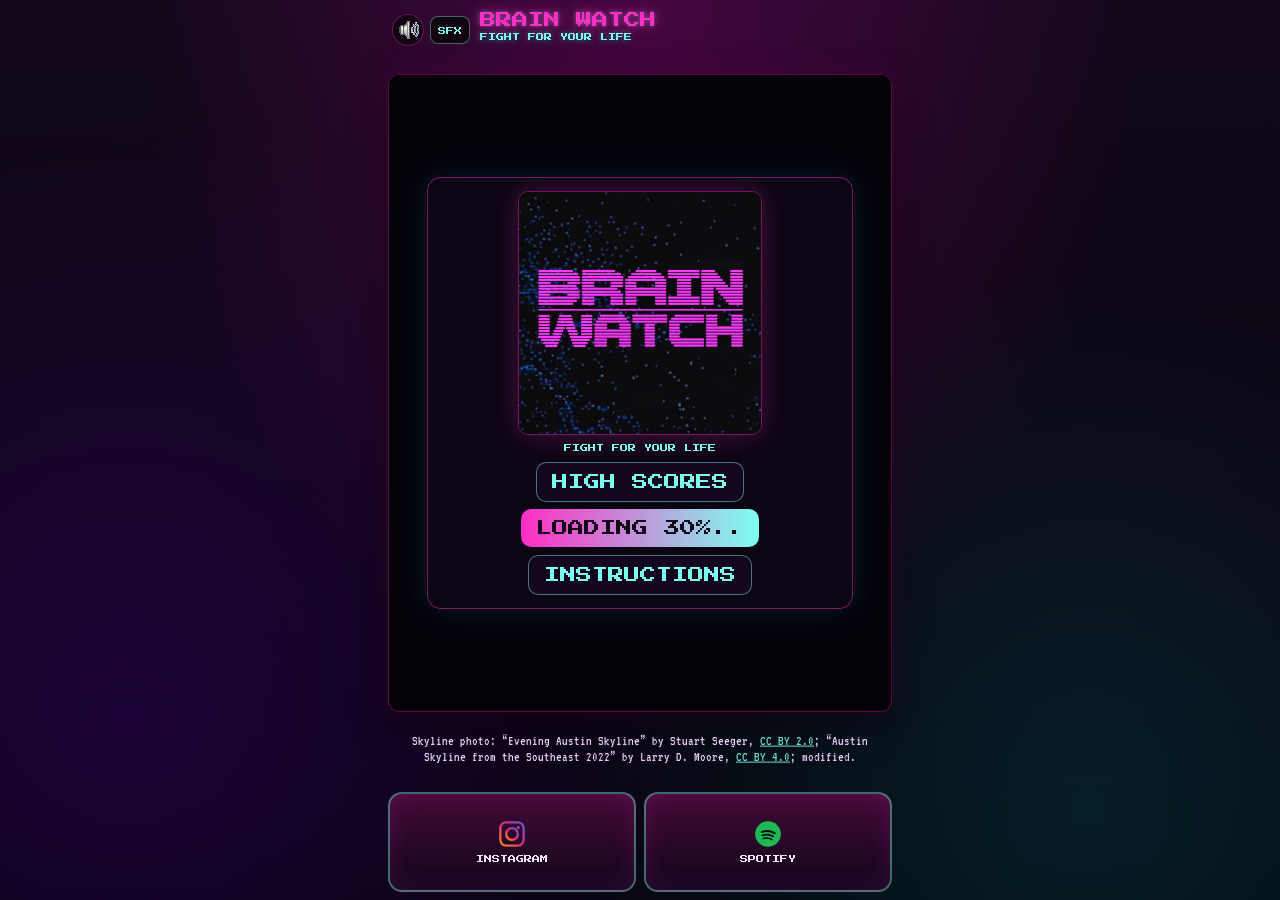
==== commit 098d5a2e: "Deploy FFYL sega59 (2026-10-26 17:19 CDT)" ====
--- a/game.html
+++ b/game.html
@@ -13,8 +13,8 @@
   <!-- sega54: retro pixel fonts are SELF-HOSTED (fonts/, SIL OFL) — no Google Fonts request any more -->
   <link rel="preload" href="fonts/PressStart2P-Regular.ttf" as="font" type="font/ttf" crossorigin>
   <link rel="preload" href="fonts/VT323-Regular.ttf" as="font" type="font/ttf" crossorigin>
-  <link rel="stylesheet" href="styles/game.css?v=sega58">
-  <link rel="stylesheet" href="styles/pixel-fonts.css?v=sega58">
+  <link rel="stylesheet" href="styles/game.css?v=sega59">
+  <link rel="stylesheet" href="styles/pixel-fonts.css?v=sega59">
 </head>
 <body>
   <main class="app-shell" id="app">
@@ -73,7 +73,7 @@
 
       <div id="phaseOverlay" class="overlay">
         <div class="overlay-card menu-title" id="overlayCard">
-          <img id="titleLogo" class="title-logo" src="images/title-brain-watch.jpg?v=sega58" alt="BRAIN WATCH" width="640" height="400" />
+          <img id="titleLogo" class="title-logo" src="images/title-brain-watch.jpg?v=sega59" alt="BRAIN WATCH" width="640" height="400" />
           <h2 id="overlayTitle">FIGHT FOR YOUR LIFE</h2>
           <button id="highScoresButton" class="secondary-btn" type="button">HIGH SCORES</button>
           <ol id="highScoreList" class="high-score-list hidden" aria-label="Top 3 high scores"></ol>
@@ -143,11 +143,11 @@
 
     <nav class="social-links" id="socialLinks" aria-label="BRAIN WATCH links">
       <a class="social-btn social-ig" href="https://www.instagram.com/brain.watch.band/" target="_blank" rel="noopener noreferrer">
-        <img src="images/icon-instagram.svg?v=sega58" alt="" width="28" height="28" />
+        <img src="images/icon-instagram.svg?v=sega59" alt="" width="28" height="28" />
         <span class="label">INSTAGRAM</span>
       </a>
       <a class="social-btn social-spotify" href="https://open.spotify.com/artist/7Bf3DViunl3JIsoKhhNIOE" target="_blank" rel="noopener noreferrer">
-        <img src="images/icon-spotify.svg?v=sega58" alt="" width="28" height="28" />
+        <img src="images/icon-spotify.svg?v=sega59" alt="" width="28" height="28" />
         <span class="label">SPOTIFY</span>
       </a>
     </nav>
@@ -210,24 +210,24 @@
     }, 500);
   })();
   </script>
-  <script src="common.js?v=sega58"></script>
-  <script src="src/game/lyrics.js?v=sega58"></script>
-  <script src="src/game/scenery.js?v=sega58"></script>
-  <script src="src/game/sections.js?v=sega58"></script>
-  <script src="src/game/config.js?v=sega58"></script>
-  <script src="src/game/state.js?v=sega58"></script>
-  <script src="src/game/track.js?v=sega58"></script>
-  <script src="src/game/traffic.js?v=sega58"></script>
-  <script src="src/game/fx.js?v=sega58"></script>
-  <script src="src/game/brains.js?v=sega58"></script>
-  <script src="src/game/renderer.js?v=sega58"></script>
-  <script src="src/game/gameplay.js?v=sega58"></script>
-  <script src="src/game/sfx.js?v=sega58"></script>
-  <script src="src/game/roadbodies54.js?v=sega58"></script>
-  <script src="src/game/ui.js?v=sega58"></script>
-  <script src="src/game/sega31.js?v=sega58"></script>
-  <script src="src/game/sega31x.js?v=sega58"></script>
-  <script src="src/game/app.js?v=sega58"></script>
-  <script src="src/game/pixel-fonts.js?v=sega58"></script>
+  <script src="common.js?v=sega59"></script>
+  <script src="src/game/lyrics.js?v=sega59"></script>
+  <script src="src/game/scenery.js?v=sega59"></script>
+  <script src="src/game/sections.js?v=sega59"></script>
+  <script src="src/game/config.js?v=sega59"></script>
+  <script src="src/game/state.js?v=sega59"></script>
+  <script src="src/game/track.js?v=sega59"></script>
+  <script src="src/game/traffic.js?v=sega59"></script>
+  <script src="src/game/fx.js?v=sega59"></script>
+  <script src="src/game/brains.js?v=sega59"></script>
+  <script src="src/game/renderer.js?v=sega59"></script>
+  <script src="src/game/gameplay.js?v=sega59"></script>
+  <script src="src/game/sfx.js?v=sega59"></script>
+  <script src="src/game/roadbodies54.js?v=sega59"></script>
+  <script src="src/game/ui.js?v=sega59"></script>
+  <script src="src/game/sega31.js?v=sega59"></script>
+  <script src="src/game/sega31x.js?v=sega59"></script>
+  <script src="src/game/app.js?v=sega59"></script>
+  <script src="src/game/pixel-fonts.js?v=sega59"></script>
 </body>
 </html>
--- a/styles/game.css
+++ b/styles/game.css
@@ -1345,3 +1345,62 @@
 
 /* sega53: showMeterLabels false hides the HEALTH / POWER meter text */
 .app-shell.no-meter-labels .meter-label { display: none !important; }
+
+/* ---- sega59: intro window lock + fit (html.intro-lock / html.intro-fit set from introWindowLockOn / introWindowFitOn) ---- */
+html.intro-lock, html.intro-lock body { overscroll-behavior: none; }
+html.intro-lock #phaseOverlay {
+  overflow: hidden !important;
+  touch-action: none;
+  overscroll-behavior: none;
+  -webkit-overflow-scrolling: auto;
+  -webkit-user-select: none; user-select: none;
+}
+html.intro-lock #phaseOverlay .overlay-card.menu-title { overflow: hidden !important; touch-action: none; overscroll-behavior: none; }
+html.intro-lock #phaseOverlay .initials-entry, html.intro-lock #phaseOverlay input { touch-action: manipulation; -webkit-user-select: text; user-select: text; }
+html.intro-lock .overlay-card.menu-title .primary-btn,
+html.intro-lock .overlay-card.menu-title #insertTokenButton { position: static; }
+html.intro-fit #phaseOverlay {
+  container-type: size;
+  padding: 2vh 3vw;
+  padding: 2cqh 3cqw;
+  display: flex; align-items: center; justify-content: center;
+  box-sizing: border-box;
+}
+html.intro-fit .overlay-card.menu-title {
+  --its: var(--intro-text-scale, 1);
+  box-sizing: border-box;
+  width: 100%; max-width: 560px;
+  max-height: 100%; height: auto;
+  margin: 0;
+  padding: clamp(6px, 2.2cqh, 16px) clamp(6px, 3.5cqw, 16px);
+  gap: clamp(3px, 1.3cqh, 10px);
+  display: flex; flex-direction: column; align-items: center; justify-content: center;
+  overflow: hidden;
+}
+html.intro-fit .overlay-card.menu-title > * { margin: 0 !important; max-width: 100%; box-sizing: border-box; }
+html.intro-fit .overlay-card.menu-title .title-logo {
+  width: auto; height: auto;
+  max-width: min(76cqw, 300px); max-height: 38cqh;
+  flex: 0 1 auto; min-height: 0;
+  object-fit: contain;
+}
+html.intro-fit .overlay-card.menu-title #overlayTitle {
+  font-size: calc(clamp(8px, min(3.6cqw, 2.4cqh), 15px) * var(--its));
+  line-height: 1.35; white-space: normal; overflow-wrap: anywhere; text-wrap: balance;
+}
+html.intro-fit .overlay-card.menu-title .primary-btn,
+html.intro-fit .overlay-card.menu-title .secondary-btn,
+html.intro-fit .overlay-card.menu-title #insertTokenButton {
+  font-size: calc(clamp(9px, min(4.6cqw, 3.1cqh), 20px) * var(--its));
+  padding: clamp(4px, 1.5cqh, 12px) clamp(8px, 3.5cqw, 18px);
+  min-height: 0; height: auto;
+  width: auto; max-width: 100%;
+  white-space: normal; overflow-wrap: anywhere; line-height: 1.25;
+  flex: 0 0 auto;
+}
+html.intro-fit .overlay-card.menu-title .high-score-list,
+html.intro-fit .overlay-card.menu-title .overlay-message,
+html.intro-fit .overlay-card.menu-title .initials-label {
+  font-size: calc(clamp(7px, min(3.2cqw, 2.2cqh), 13px) * var(--its));
+  overflow-wrap: anywhere; min-height: 0; flex: 0 1 auto; overflow: hidden;
+}
